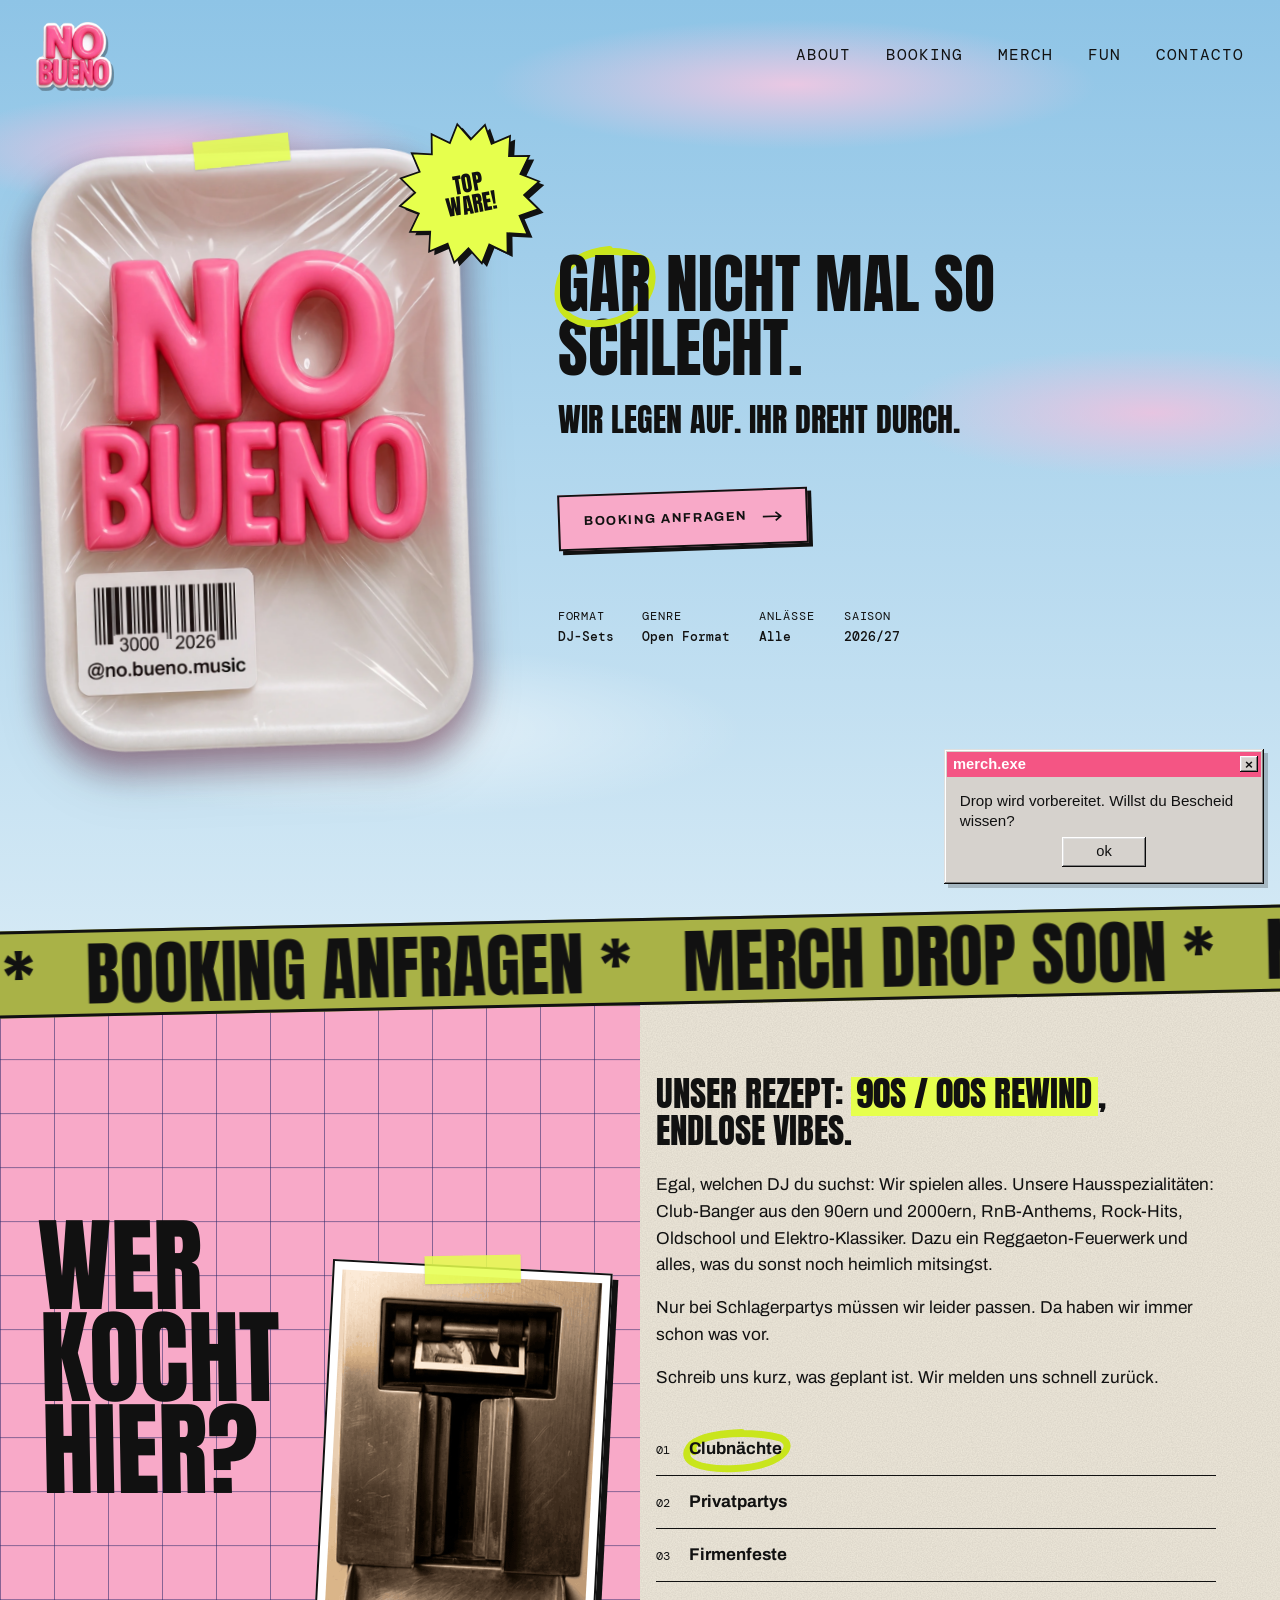
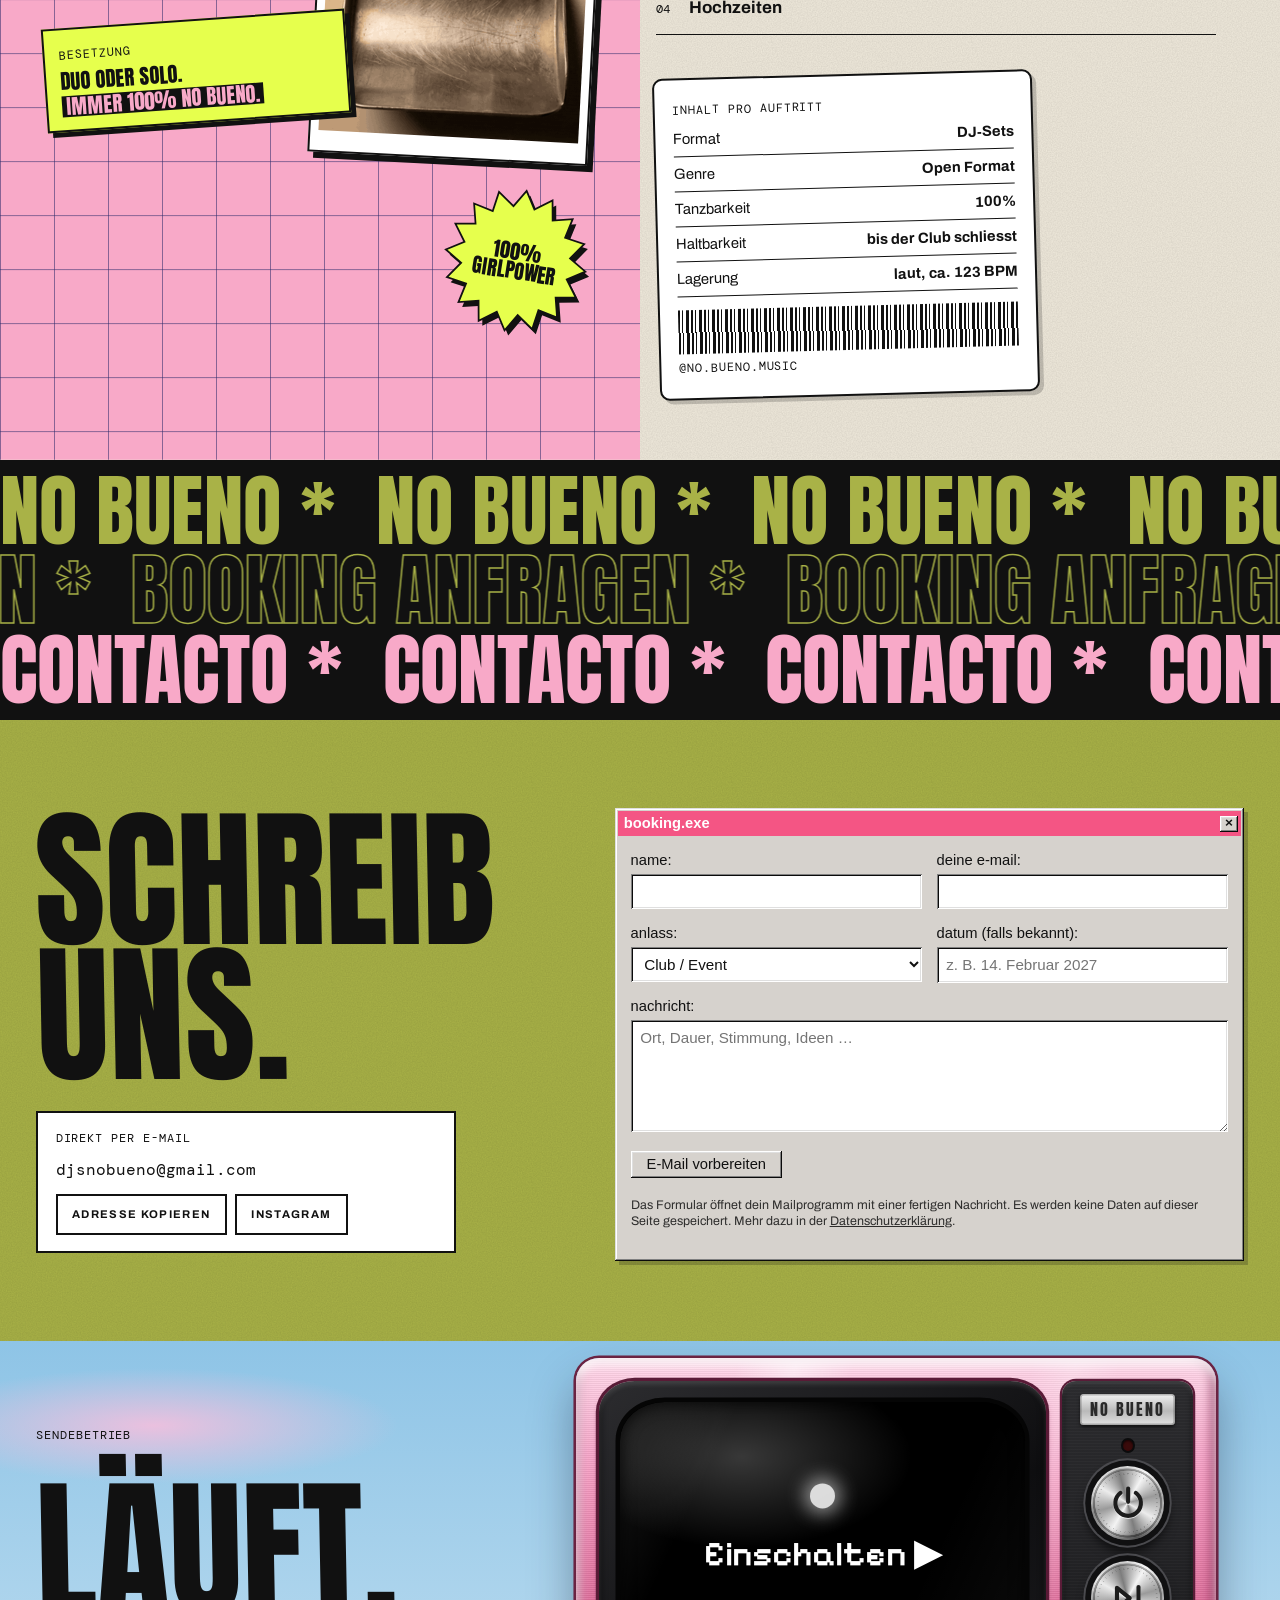
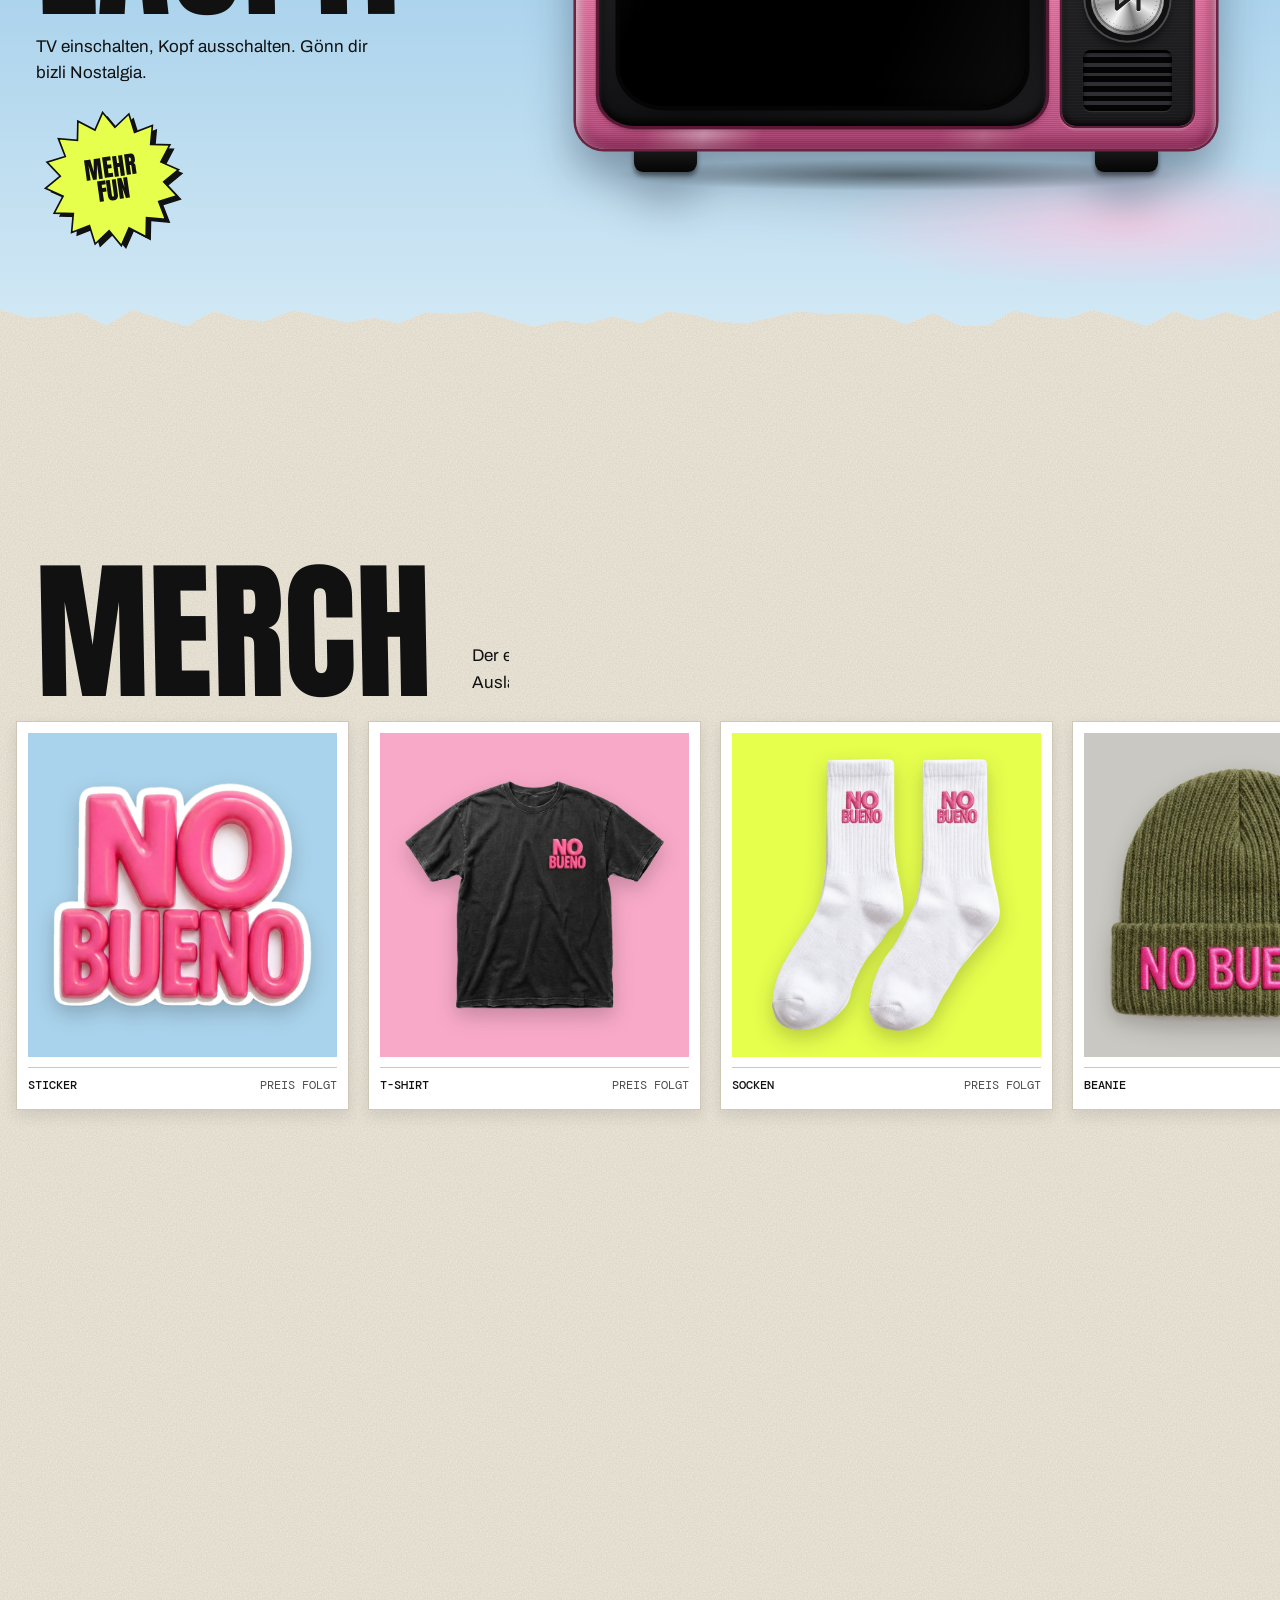
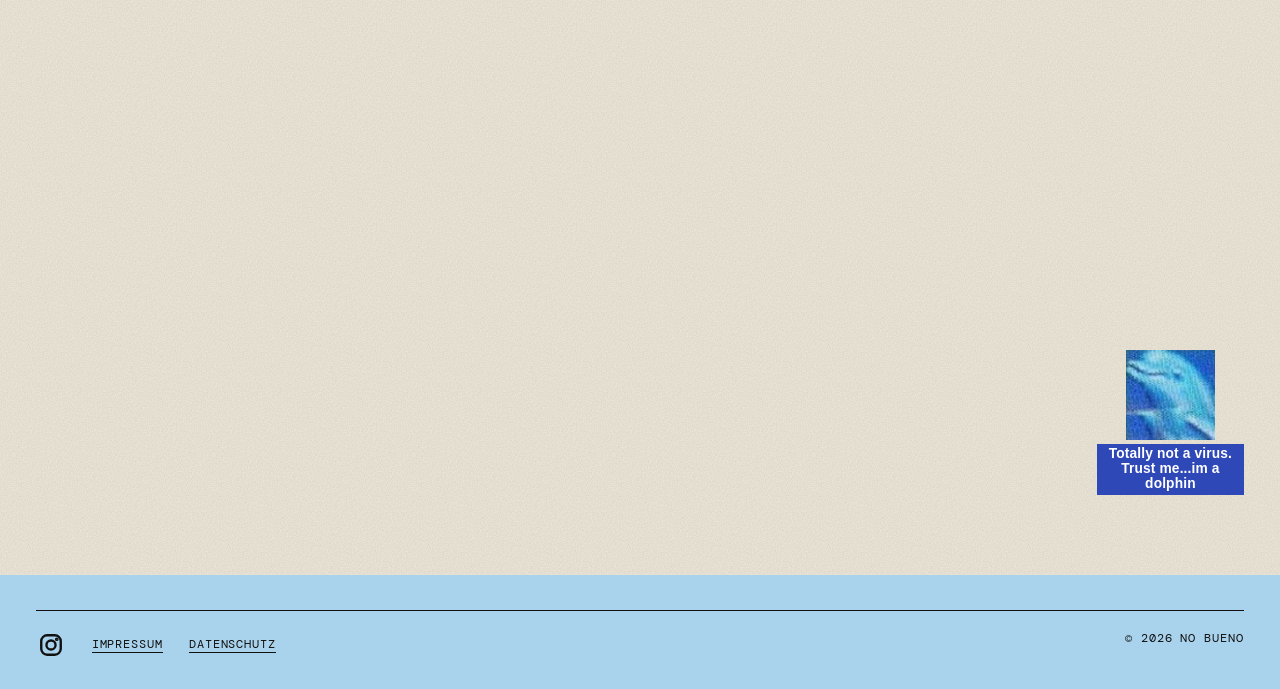
==== index.html @ e57322e9 "Add files via upload" ====
<!doctype html>
<html lang="de-CH">
<head>
<meta charset="utf-8">
<meta name="viewport" content="width=device-width, initial-scale=1, viewport-fit=cover">
<meta name="claude:viewport-fit-sides" content="cover">
<title>No Bueno</title>
<script>(function(){var r=document.documentElement;if(!(window.matchMedia&&matchMedia('(prefers-reduced-motion: reduce)').matches)){r.classList.add('js-anim');setTimeout(function(){if(!window.__nbReady){r.classList.remove('js-anim')}},3500)}})();</script>
<meta name="description" content="No Bueno legt auf. Hier gibt es Booking-Anfragen, Kontakt und bald Merch.">
<link rel="preload" href="fonts/anton-latin-400-normal.woff2" as="font" type="font/woff2" crossorigin>
<link rel="stylesheet" href="fonts.css">
<link rel="stylesheet" href="style.css">
</head>
<body>

<svg width="0" height="0" style="position:absolute" aria-hidden="true" focusable="false">
  <symbol id="burst" viewBox="0 0 100 100"><polygon points="50.0,2.0 57.2,13.7 68.4,5.7 70.6,19.2 83.9,16.1 80.8,29.4 94.3,31.6 86.3,42.8 98.0,50.0 86.3,57.2 94.3,68.4 80.8,70.6 83.9,83.9 70.6,80.8 68.4,94.3 57.2,86.3 50.0,98.0 42.8,86.3 31.6,94.3 29.4,80.8 16.1,83.9 19.2,70.6 5.7,68.4 13.7,57.2 2.0,50.0 13.7,42.8 5.7,31.6 19.2,29.4 16.1,16.1 29.4,19.2 31.6,5.7 42.8,13.7"/></symbol>
</svg>

<div class="progress" aria-hidden="true"><i id="progress-bar"></i></div>

<button class="burger" id="burger" type="button" aria-expanded="false" aria-controls="menu" aria-label="Menü öffnen"><span></span><span></span><span></span></button>

<div class="menu" id="menu" aria-hidden="true" inert>
  <div class="menu-inner">
    <span class="mono menu-label">Menü</span>
    <ol class="menu-list">
      <li><a href="#top"><i>01</i>Home</a></li>
      <li><a href="about.html"><i>02</i>About</a></li>
      <li><a href="#kontakt"><i>03</i>Booking</a></li>
      <li><a href="#merch"><i>04</i>Merch</a></li>
      <li><a href="fun.html"><i>05</i>Fun</a></li>
      <li><a href="#kontakt"><i>06</i>Contacto</a></li>
    </ol>
    <div class="menu-foot">
      <a class="menu-mail" id="menu-mail" href="mailto:djsnobueno@gmail.com">djsnobueno@gmail.com</a>
      <span class="mono"><a href="impressum.html">Impressum</a> · <a href="datenschutz.html">Datenschutz</a></span>
    </div>
  </div>
</div>

<!-- ============ HERO ============ -->
<section class="hero" id="top">
  <header class="nav wrap">
    <a class="logo-sticker" href="#top" aria-label="No Bueno, zum Seitenanfang"><img src="assets/sticker.webp" width="420" height="363" alt="No Bueno"></a>
    <nav aria-label="Hauptnavigation">
      <ul>
        <li><a class="l" href="about.html">about</a></li>
        <li><a class="l" href="#kontakt">booking</a></li>
        <li><a class="l" href="#merch">merch</a></li>
        <li><a class="l" href="fun.html">fun</a></li>
        <li><a class="l" href="#kontakt">contacto</a></li>
      </ul>
    </nav>
  </header>

  <div class="wrap hero-grid">
    <div class="hero-copy">
      <h1 class="mega-logo mega-tray reveal reveal--pop"><span class="pola"><span class="tape" aria-hidden="true"></span><img src="assets/no-bueno-tray.webp" width="1063" height="1473" alt="No Bueno: rosa Buchstaben NO BUENO, in Folie verpackt auf einer weissen Schale, mit Strichcode und dem Handle @no.bueno.music" fetchpriority="high"></span></h1>
      <p class="hero-sub reveal"><span class="hs-a"><span class="circled" data-draw>Gar<svg viewBox="0 0 200 80" preserveAspectRatio="none" aria-hidden="true"><path class="scribble scribble--lime" pathLength="1" d="M30 44 C14 14 120 2 176 20 C204 34 176 70 100 74 C40 77 6 62 22 36 C32 20 70 12 110 10"/></svg></span> nicht mal so schlecht.</span> <span class="hs-b">Wir legen auf. Ihr dreht durch.</span></p>
      <div class="hero-cta reveal reveal--soft">
        <a class="btn" href="#kontakt">Booking anfragen <svg viewBox="0 0 24 12" aria-hidden="true"><path d="M1 6 H22 M16 1 L22 6 L16 11"/></svg></a>
      </div>
      <div class="meta-row reveal reveal--soft">
        <div><span class="mono">Format</span><b>DJ-Sets</b></div>
        <div><span class="mono">Genre</span><b>Open Format</b></div>
        <div><span class="mono">Anlässe</span><b>Alle</b></div>
        <div><span class="mono">Saison</span><b>2026/27</b></div>
      </div>
    </div>

    <div class="collage">

      <div class="px px--burst" data-speed="-0.05">
        <div class="burst reveal reveal--stamp" aria-hidden="true">
          <svg viewBox="0 0 100 100"><use href="#burst" transform="translate(3 3)" fill="#111"/><use href="#burst" fill="#e6ff4d" stroke="#111" stroke-width="1.2"/></svg>
          <span>top<br>ware!</span>
        </div>
      </div>
    </div>
  </div>
</section>

<div class="band-marquee" aria-hidden="true">
  <div class="track" id="marquee">
    <span>No Bueno *</span><span>Booking anfragen *</span><span>Merch drop soon *</span><span>No Bueno *</span><span>Booking anfragen *</span><span>Merch drop soon *</span>
    <span aria-hidden="true">No Bueno *</span><span aria-hidden="true">Booking anfragen *</span><span aria-hidden="true">Merch drop soon *</span><span aria-hidden="true">No Bueno *</span><span aria-hidden="true">Booking anfragen *</span><span aria-hidden="true">Merch drop soon *</span>
  </div>
</div>

<!-- ============ ÜBER UNS ============ -->
<section class="about" id="ueber" aria-labelledby="about-title">
  <div class="pool">
    <div class="pool-inner">
      <h2 class="big-title" id="about-title" data-lines>
        <span class="ln"><span class="ln-in" style="--i:0">Wer</span></span>
        <span class="ln"><span class="ln-in" style="--i:1">kocht</span></span>
        <span class="ln"><span class="ln-in" style="--i:2">hier?</span></span>
      </h2>
      <figure class="booth reveal"><span class="tape" aria-hidden="true"></span><img src="assets/photobooth.gif" width="300" height="533" alt="Fotoautomat spuckt einen Fotostreifen von uns beiden aus" loading="lazy"></figure>
      <div class="duo-card reveal"><span class="mono">Besetzung</span><p>Duo oder Solo.<br><b>Immer 100% No Bueno.</b></p></div>
    </div>
    <div class="px px--burst2" data-speed="0.07" aria-hidden="true">
      <div class="burst burst--sm reveal reveal--stamp">
        <svg viewBox="0 0 100 100"><use href="#burst" transform="translate(3 3)" fill="#111"/><use href="#burst" fill="#e6ff4d" stroke="#111" stroke-width="1.2"/></svg>
        <span>100%<br>girlpower</span>
      </div>
    </div>
  </div>

  <div class="about-copy paper">
    <div class="about-copy-inner">
      <p class="lead reveal">Unser Rezept: <span class="hl">90s / 00s Rewind</span>, endlose Vibes.</p>
      <p class="reveal reveal--soft">Egal, welchen DJ du suchst: Wir spielen alles. Unsere Hausspezialitäten: Club-Banger aus den 90ern und 2000ern, RnB-Anthems, Rock-Hits, Oldschool und Elektro-Klassiker. Dazu ein Reggaeton-Feuerwerk und alles, was du sonst noch heimlich mitsingst.</p>
      <p class="reveal reveal--soft">Nur bei Schlagerpartys müssen wir leider passen. Da haben wir immer schon was vor.</p>
      <p class="reveal reveal--soft">Schreib uns kurz, was geplant ist. Wir melden uns schnell zurück.</p>

      <ol class="topics" aria-label="Anlässe">
        <li class="reveal reveal--soft"><span class="circled" data-draw>Clubnächte<svg viewBox="0 0 200 80" preserveAspectRatio="none" aria-hidden="true"><path class="scribble scribble--lime" pathLength="1" d="M30 44 C14 14 120 2 176 20 C204 34 176 70 100 74 C40 77 6 62 22 36 C32 20 70 12 110 10"/></svg></span></li>
        <li class="reveal reveal--soft"><span>Privatpartys</span></li>
        <li class="reveal reveal--soft"><span>Firmenfeste</span></li>
        <li class="reveal reveal--soft"><span>Hochzeiten</span></li>
      </ol>

      <div class="label-card reveal">
        <span class="mono">Inhalt pro Auftritt</span>
        <div class="row"><span>Format</span><b>DJ-Sets</b></div>
        <div class="row"><span>Genre</span><b>Open Format</b></div>
        <div class="row"><span>Tanzbarkeit</span><b>100%</b></div>
        <div class="row"><span>Haltbarkeit</span><b>bis der Club schliesst</b></div>
        <div class="row"><span>Lagerung</span><b>laut, ca. <span data-count="125">125</span> BPM</b></div>
        <div class="barcode" aria-hidden="true"></div>
        <span class="mono">@no.bueno.music</span>
      </div>
    </div>
  </div>
</section>

<!-- ============ RIESENWÖRTER ============ -->
<div class="bigwords" id="bigwords" aria-hidden="true">
  <div class="bw-row" data-bw="-1"><span>No Bueno *</span><span>No Bueno *</span><span>No Bueno *</span><span>No Bueno *</span></div>
  <div class="bw-row bw-line" data-bw="1"><span>Booking anfragen *</span><span>Booking anfragen *</span><span>Booking anfragen *</span><span>Booking anfragen *</span></div>
  <div class="bw-row bw-pink" data-bw="-1"><span>Contacto *</span><span>Contacto *</span><span>Contacto *</span><span>Contacto *</span></div>
</div>

<!-- ============ KONTAKT ============ -->
<section class="contact" id="kontakt" aria-labelledby="contact-title">
  <div class="wrap contact-grid">
    <div class="contact-side">
      <h2 class="big-title" id="contact-title" data-lines>
        <span class="ln"><span class="ln-in" style="--i:0">Schreib</span></span>
        <span class="ln"><span class="ln-in" style="--i:1">uns.</span></span>
      </h2>
      <div class="mailbox reveal">
        <span class="mono">Direkt per E-Mail</span>
        <span class="addr" id="mail-addr">djsnobueno@gmail.com</span>
        <div class="mailbox-row">
          <button class="btn btn--ghost" type="button" id="copy-btn">Adresse kopieren</button>
          <a class="btn btn--ghost" href="https://www.instagram.com/no.bueno.music" rel="noopener">Instagram</a>
        </div>
      </div>
    </div>

    <div class="w95 reveal">
      <div class="w95-bar"><span class="t">booking.exe</span><span class="w95-ctrl" aria-hidden="true"><span>_</span><span>□</span><span>×</span></span></div>
      <div class="w95-body">
        <form class="form" id="contact-form" novalidate>
          <div class="two">
            <div class="field"><label for="f-name">name:</label><input id="f-name" name="name" type="text" autocomplete="name" required></div>
            <div class="field"><label for="f-mail">deine e-mail:</label><input id="f-mail" name="mail" type="email" autocomplete="email" required></div>
          </div>
          <div class="two">
            <div class="field">
              <label for="f-type">anlass:</label>
              <select id="f-type" name="type">
                <option>Club / Event</option>
                <option>Private Party</option>
                <option>Hochzeit</option>
                <option>Firmenanlass</option>
                <option>Merch</option>
                <option>Etwas anderes</option>
              </select>
            </div>
            <div class="field"><label for="f-date">datum (falls bekannt):</label><input id="f-date" name="date" type="text" placeholder="z. B. 14. Februar 2027"></div>
          </div>
          <div class="field"><label for="f-msg">nachricht:</label><textarea id="f-msg" name="msg" required placeholder="Ort, Dauer, Stimmung, Ideen …"></textarea></div>
          <div class="form-actions">
            <button class="b95" type="submit">E-Mail vorbereiten</button>
            <p class="form-status" id="form-status" role="status" aria-live="polite"></p>
          </div>
          <p class="form-note">Das Formular öffnet dein Mailprogramm mit einer fertigen Nachricht. Es werden keine Daten auf dieser Seite gespeichert. Mehr dazu in der <a href="datenschutz.html">Datenschutzerklärung</a>.</p>
        </form>
      </div>
    </div>
  </div>
</section>

<!-- ============ FERNSEHER ============ -->
<section class="tv-sec" id="tv" aria-labelledby="tv-title">
  <div class="wrap tv-grid">
    <div class="tv-copy">
      <span class="mono">Sendebetrieb</span>
      <h2 class="big-title" id="tv-title" data-lines>
        <span class="ln"><span class="ln-in" style="--i:0">Läuft.</span></span>
      </h2>
      <p class="tv-lead reveal reveal--soft">TV einschalten, Kopf ausschalten. Gönn dir bizli Nostalgia.</p>
      <a class="fun-star" href="fun.html" aria-label="Mehr Fun">
        <svg viewBox="0 0 100 100" aria-hidden="true"><use href="#burst" transform="translate(3 3)" fill="#111"/><use href="#burst" fill="#e6ff4d" stroke="#111" stroke-width="1.2"/></svg>
        <span>Mehr<br>Fun</span>
      </a>
      <a class="tv-yt b95" id="tv-yt" href="#" target="_blank" rel="noopener" hidden>Auf YouTube ansehen ↗</a>
    </div>

    <div class="px" data-speed="0.03">
      <div class="tv reveal reveal--pop" id="crt" data-state="off">
        <div class="tv-body">
          <div class="tv-bezel">
            <div class="tv-screen" id="tv-screen">
              <canvas id="tv-noise" width="160" height="120" aria-hidden="true"></canvas>
              <div class="tv-bars" id="tv-bars" aria-hidden="true"><span id="tv-bars-msg">NO SIGNAL</span><i class="l" id="tv-bars-clock">00:00</i><i class="r">00-00-00</i></div>
              <div class="tv-frame" id="tv-frame"></div>
              <div class="tv-osd" id="tv-osd" aria-hidden="true"></div>
              <button class="tv-start" type="button" id="tv-start">Einschalten ▶</button>
              <div class="tv-glass" aria-hidden="true"></div>
            </div>
          </div>
          <div class="tv-side">
            <span class="tv-brand" aria-hidden="true">NO BUENO</span>
            <span class="tv-led" aria-hidden="true"></span>
            <div class="tv-knobs">
              <button class="knob" type="button" id="tv-power" aria-pressed="false" aria-label="Fernseher ein- oder ausschalten"><svg viewBox="0 0 24 24" aria-hidden="true"><path d="M7.2 5.6a8 8 0 1 0 9.6 0"/><path d="M12 2.8v8.4"/></svg></button>
              <button class="knob" type="button" id="tv-ch" aria-label="Nächster Kanal"><svg viewBox="0 0 24 24" aria-hidden="true"><path d="M5 5.5l8 6.5-8 6.5z"/><path d="M18.5 5v14"/></svg></button>
            </div>
            <div class="tv-labels mono" aria-hidden="true"><span>POWER</span><span>KANAL</span></div>
            <div class="tv-grille" aria-hidden="true"></div>
          </div>
        </div>
        <div class="tv-feet" aria-hidden="true"><i></i><i></i></div>
      </div>
    </div>
  </div>
</section>

<!-- ============ MERCH ============ -->
<section class="merch paper" id="merch" aria-labelledby="merch-title">
  <div class="hscroll" id="hscroll">
    <div class="hs-pin">
      <div class="wrap">
        <div class="merch-head" data-draw>
          <h2 class="merch-title" id="merch-title">Merch</h2>
          <p>Der erste Drop ist in Vorbereitung. So sieht die Auslage aus, Preise und Verkauf folgen.</p>
        </div>
      </div>
      <div class="hs-track" id="hs-track">
        <article class="card reveal">
        <div class="card-art art-sky">
          <img src="assets/merch-sticker.webp" width="720" height="622" alt="Rosa 3D-Sticker mit der Aufschrift No Bueno" loading="lazy">
        </div>
        <div class="card-info"><b>Sticker</b><span>Preis folgt</span></div>
      </article>
        <article class="card reveal">
        <div class="card-art art-pink">
          <img src="assets/merch-shirt.webp" width="720" height="635" alt="Schwarzes T-Shirt mit rosa No-Bueno-Aufdruck" loading="lazy">
        </div>
        <div class="card-info"><b>T-Shirt</b><span>Preis folgt</span></div>
      </article>
        <article class="card reveal">
        <div class="card-art art-lime">
          <img src="assets/merch-socks.webp" width="603" height="720" alt="Weisse Socken mit rosa No-Bueno-Stickerei" loading="lazy">
        </div>
        <div class="card-info"><b>Socken</b><span>Preis folgt</span></div>
      </article>
        <article class="card reveal">
        <div class="card-art art-grey">
          <img src="assets/merch-beanie.webp" width="720" height="706" alt="Olivgrüne Mütze mit rosa No-Bueno-Stickerei" loading="lazy">
        </div>
        <div class="card-info"><b>Beanie</b><span>Preis folgt</span></div>
      </article>
        <div class="cta-card reveal">
          <span class="cta-title">Bald mehr</span>
          <p>Wähle im Formular «Merch» aus, wenn du Interesse an einem geilen Merch-Artikel hast.</p>
          <a class="btn" href="#kontakt" id="merch-btn">Ich brauch Merch <svg viewBox="0 0 24 12" aria-hidden="true"><path d="M1 6 H22 M16 1 L22 6 L16 11"/></svg></a>
        </div>
      </div>
    </div>
  </div>
  <div class="wrap merch-dolphin">
    <a class="desk-icon" href="fun.html" aria-label="Fun: Totally not a virus. Trust me, I'm a dolphin">
      <img src="assets/dolphin.webp" width="404" height="404" alt="" loading="lazy">
      <span>Totally not a virus. Trust me...im a dolphin</span>
    </a>
  </div>
</section>

<!-- ============ FOOTER ============ -->
<footer class="stay">
  <div class="wrap">
    <div class="foot-links mono">
      <ul>
        <li><a class="ig-ico" href="https://www.instagram.com/no.bueno.music" rel="noopener" aria-label="Instagram: @no.bueno.music" title="@no.bueno.music"><svg viewBox="0 0 24 24" width="26" height="26" fill="none" stroke="currentColor" stroke-width="2.2" stroke-linecap="round" stroke-linejoin="round" aria-hidden="true"><rect x="3" y="3" width="18" height="18" rx="5.5"/><circle cx="12" cy="12" r="4.2"/><circle cx="17.3" cy="6.7" r="0.6" fill="currentColor"/></svg></a></li>
        <li><a href="impressum.html">Impressum</a></li>
        <li><a href="datenschutz.html">Datenschutz</a></li>
      </ul>
      <span>© <span id="year">2026</span> No Bueno</span>
    </div>
  </div>
</footer>

<div class="w95 toast" id="toast" role="status" aria-live="polite" hidden>
  <div class="w95-bar"><span class="t" id="toast-title">fehler.exe</span><button class="x" type="button" id="toast-x" aria-label="Schliessen">×</button></div>
  <div class="w95-body">
    <div class="row"><span class="info" aria-hidden="true">!</span><p id="toast-msg"></p></div>
    <div class="btns"><a class="b95" id="toast-ok" href="#kontakt">ok</a></div>
  </div>
</div>

<script src="script.js"></script>
</body>
</html>
---- fonts.css ----
/* Selbst gehostete Schriften (OFL-Lizenz, via Fontsource) */
@font-face{font-family:'Anton';font-style:normal;font-weight:400;font-display:swap;src:url('fonts/anton-latin-400-normal.woff2') format('woff2');}
@font-face{font-family:'Archivo';font-style:normal;font-weight:400;font-display:swap;src:url('fonts/archivo-latin-400-normal.woff2') format('woff2');}
@font-face{font-family:'Archivo';font-style:normal;font-weight:500;font-display:swap;src:url('fonts/archivo-latin-500-normal.woff2') format('woff2');}
@font-face{font-family:'Archivo';font-style:normal;font-weight:700;font-display:swap;src:url('fonts/archivo-latin-700-normal.woff2') format('woff2');}
@font-face{font-family:'Archivo';font-style:normal;font-weight:800;font-display:swap;src:url('fonts/archivo-latin-800-normal.woff2') format('woff2');}
@font-face{font-family:'Caveat';font-style:normal;font-weight:600;font-display:swap;src:url('fonts/caveat-latin-600-normal.woff2') format('woff2');}
@font-face{font-family:'DM Mono';font-style:normal;font-weight:400;font-display:swap;src:url('fonts/dm-mono-latin-400-normal.woff2') format('woff2');}
@font-face{font-family:'DM Mono';font-style:normal;font-weight:500;font-display:swap;src:url('fonts/dm-mono-latin-500-normal.woff2') format('woff2');}
@font-face{font-family:'Pixelify Sans';font-style:normal;font-weight:400;font-display:swap;src:url('fonts/pixelify-sans-latin-400-normal.woff2') format('woff2');}
@font-face{font-family:'Pixelify Sans';font-style:normal;font-weight:600;font-display:swap;src:url('fonts/pixelify-sans-latin-600-normal.woff2') format('woff2');}
---- style.css ----
/* Layout concept: a cut-and-paste zine. Giant black condensed type on sky, pool-tile pink, lime and paper bands, with stickers, tape, scribbles and Win95 pop-ups pasted on top. */
:root {
  --sky: #a9d3ec;
  --sky-2: #d4e9f5;
  --pink: #f8a9c8;
  --brand: #f45584;
  --lime: #e6ff4d;
  --olive: #a9b247;
  --ink: #111111;
  --paper: #f0eadc;
  --grey: #c9c8c2;
  --navy: #2c2a6b;
  --lilac: #fcd6e8;
  --lilac-d: #d4538b;
  --butter: #f6e68a;

  --display: 'Anton', 'Arial Narrow', Impact, sans-serif;
  --body: 'Archivo', 'Helvetica Neue', Arial, sans-serif;
  --hand: 'Caveat', 'Segoe Script', 'Bradley Hand', cursive;
  --mono: 'DM Mono', ui-monospace, 'SF Mono', Menlo, Consolas, monospace;
  --pixel: 'Pixelify Sans', 'Courier New', monospace;

  --ease: cubic-bezier(0.2, 0.8, 0.2, 1);
  --gutter-l: max(16px, env(safe-area-inset-left, 0px));
  --gutter-r: max(16px, env(safe-area-inset-right, 0px));

  --noise: url("data:image/svg+xml,%3Csvg xmlns='http://www.w3.org/2000/svg' width='200' height='200'%3E%3Cfilter id='n'%3E%3CfeTurbulence type='fractalNoise' baseFrequency='.8' numOctaves='2' stitchTiles='stitch'/%3E%3CfeColorMatrix values='0 0 0 0 0 0 0 0 0 0 0 0 0 0 0 0 0 0 .1 0'/%3E%3C/filter%3E%3Crect width='100%25' height='100%25' filter='url(%23n)'/%3E%3C/svg%3E");
}

*, *::before, *::after { box-sizing: border-box; }
[hidden] { display: none !important; }
html { scroll-behavior: smooth; }

body {
  margin: 0;
  background: var(--paper);
  color: var(--ink);
  font-family: var(--body);
  font-size: 1.0625rem;
  line-height: 1.55;
  -webkit-font-smoothing: antialiased;
  overflow-x: hidden;
}
img { display: block; max-width: 100%; height: auto; }
a { color: inherit; }
:focus-visible { outline: 3px solid var(--ink); outline-offset: 3px; }
.sr-only { position: absolute; width: 1px; height: 1px; padding: 0; margin: -1px; overflow: hidden; clip: rect(0, 0, 0, 0); white-space: nowrap; border: 0; }

.wrap { width: 100%; max-width: 1240px; margin-inline: auto; padding-left: var(--gutter-l); padding-right: var(--gutter-r); }
.mono { font-family: var(--mono); font-size: 0.74rem; letter-spacing: 0.08em; text-transform: uppercase; }
.hand { font-family: var(--hand); font-weight: 600; line-height: 1; }
.paper { background-color: var(--paper); background-image: var(--noise); }

/* ---------- scribbles ---------- */
.scribble { fill: none; stroke: var(--ink); stroke-width: 3; stroke-linecap: round; stroke-linejoin: round; vector-effect: non-scaling-stroke; }
.scribble--lime { stroke: #c9e51c; stroke-width: 7; }
.scribble--pink { stroke: var(--brand); stroke-width: 4; }
.circled { position: relative; display: inline-block; z-index: 0; }
.circled > svg { position: absolute; inset: -22% -10%; width: 120%; height: 144%; left: -10%; top: -22%; overflow: visible; pointer-events: none; z-index: -1; }
.hl { background: linear-gradient(transparent 18%, var(--lime) 18% 92%, transparent 92%); padding: 0 0.15em; -webkit-box-decoration-break: clone; box-decoration-break: clone; }

/* ---------- buttons ---------- */
.btn {
  display: inline-flex; align-items: center; gap: 0.9rem;
  font-family: var(--body); font-weight: 700; font-size: 0.8rem; letter-spacing: 0.12em; text-transform: uppercase;
  background: var(--ink); color: #fff; border: 2px solid var(--ink); padding: 1rem 1.5rem;
  text-decoration: none; cursor: pointer;
  transition: background 0.15s ease, color 0.15s ease;
}
.btn svg { width: 1.6em; height: 1em; flex: none; stroke: currentColor; fill: none; stroke-width: 2; }
.btn:hover { background: var(--lime); color: var(--ink); }
.btn--ghost { background: transparent; color: var(--ink); }
.btn--ghost:hover { background: var(--ink); color: #fff; }

.tag-lime {
  display: inline-block; background: var(--lime); color: var(--ink);
  padding: 0.35rem 0.65rem; rotate: -2deg; box-shadow: 3px 3px 0 var(--ink);
}

/* ---------- progress bar ---------- */
.progress { position: fixed; left: 0; right: 0; top: env(safe-area-inset-top, 0px); height: 6px; z-index: 90; pointer-events: none; }
.progress i { display: block; height: 100%; background: var(--ink); transform: scaleX(0); transform-origin: left; }

/* ---------- nav ---------- */
.nav { position: relative; z-index: 5; display: flex; flex-wrap: wrap; align-items: center; justify-content: space-between; gap: 0.7rem 2rem; padding-top: 1.4rem; padding-bottom: 0.6rem; }
.logo-text { font-family: var(--display); font-size: 1.7rem; text-transform: lowercase; text-decoration: none; letter-spacing: 0.01em; line-height: 1; }
.nav ul { list-style: none; margin: 0; padding: 0; display: flex; flex-wrap: wrap; gap: 0.3rem 1.8rem; }
.nav a.l { font-family: var(--mono); font-size: 0.76rem; letter-spacing: 0.08em; text-transform: uppercase; text-decoration: none; padding: 0.3rem 0; border-bottom: 2px solid transparent; }
.nav a.l:hover, .nav a.l[aria-current] { border-bottom-color: var(--ink); }

/* ---------- hero ---------- */
.hero {
  position: relative; overflow: hidden;
  padding-bottom: 6.5rem;
  background:
    radial-gradient(ellipse 340px 80px at 14% 16%, rgba(255, 190, 220, 0.85), transparent 72%),
    radial-gradient(ellipse 420px 90px at 62% 9%, rgba(255, 200, 226, 0.8), transparent 72%),
    radial-gradient(ellipse 360px 90px at 90% 44%, rgba(255, 190, 220, 0.7), transparent 72%),
    radial-gradient(ellipse 500px 120px at 30% 78%, rgba(255, 255, 255, 0.55), transparent 72%),
    linear-gradient(180deg, #8ec4e6, var(--sky-2));
}
.hero-grid { position: relative; display: grid; grid-template-columns: 1fr; gap: 2rem; padding-top: 1.6rem; }
.hero-copy { min-width: 0; position: relative; z-index: 2; }
.hero-copy .tag-lime { margin-bottom: 1.2rem; }
.mega { font-family: var(--display); font-weight: 400; text-transform: uppercase; line-height: 0.84; letter-spacing: -0.005em; margin: 0; font-size: clamp(6rem, 25vw, 17.5rem); }
.ln { display: block; overflow: hidden; padding-top: 0.05em; padding-bottom: 0.02em; margin-bottom: -0.02em; }
.ln-in { display: block; }
.hero-sub { font-family: var(--display); text-transform: uppercase; font-size: clamp(1.7rem, 5.2vw, 3rem); line-height: 1.02; margin: 1.6rem 0 0; max-width: 15ch; }
.hero-cta { display: flex; flex-wrap: wrap; align-items: center; gap: 1rem 1.6rem; margin-top: 2rem; }
.hero-cta .note { font-size: 1.6rem; rotate: -4deg; display: inline-flex; align-items: center; gap: 0.3rem; }
.hero-cta .note svg { width: 70px; height: 36px; }
.meta-row { display: flex; flex-wrap: wrap; gap: 0.8rem 2.6rem; margin-top: 2.6rem; }
.meta-row div { display: grid; gap: 0.1rem; }
.meta-row b { font-family: var(--mono); font-weight: 500; font-size: 0.8rem; text-transform: none; letter-spacing: 0; }

/* collage */
.collage { position: relative; display: grid; gap: 1.4rem; justify-items: center; min-width: 0; padding-top: 1rem; }
.px { position: relative; }
.px--pola { width: min(100%, 270px); }
.pola {
  background: none; padding: 0; width: min(100%, 270px); rotate: 3deg;
  filter: drop-shadow(0 14px 18px rgba(17, 17, 17, 0.3));
}
.pola img { width: 100%; }
.pola .cap { position: absolute; left: 0; right: 0; bottom: 6px; text-align: center; font-size: 1.35rem; }
.tape { position: absolute; width: 96px; height: 28px; background: rgba(230, 255, 77, 0.85); top: -13px; left: 50%; translate: -50% 0; rotate: -4deg; box-shadow: 0 1px 2px rgba(0, 0, 0, 0.15); }
.burst { position: relative; width: 136px; aspect-ratio: 1; display: grid; place-items: center; text-align: center; rotate: -10deg; }
.burst svg { position: absolute; inset: 0; width: 100%; height: 100%; overflow: visible; }
.burst span { position: relative; font-family: var(--display); text-transform: uppercase; font-size: 1.35rem; line-height: 0.95; }
.px--burst { position: absolute; top: -0.5rem; right: 6%; z-index: 3; }
.doodle { position: absolute; pointer-events: none; z-index: 1; }
.doodle svg { width: 100%; height: auto; overflow: visible; }

/* Win95 */
.w95 { background: var(--lilac); border: 2px solid; border-color: #fff var(--lilac-d) var(--lilac-d) #fff; outline: 1px solid var(--ink); box-shadow: 6px 6px 0 rgba(17, 17, 17, 0.25); padding: 3px; font-family: var(--pixel); font-size: 1rem; line-height: 1.35; min-width: 0; }
.w95-bar { display: flex; align-items: center; justify-content: space-between; gap: 0.6rem; padding: 0.2rem 0.3rem 0.2rem 0.5rem; background: var(--pink); color: var(--ink); }
.w95-bar .t { min-width: 0; overflow: hidden; white-space: nowrap; text-overflow: ellipsis; }
.w95-ctrl { display: flex; gap: 2px; flex: none; }
.w95-ctrl span { width: 17px; height: 17px; background: var(--lilac); color: var(--ink); border: 2px solid; border-color: #fff var(--lilac-d) var(--lilac-d) #fff; font-size: 0.7rem; line-height: 12px; text-align: center; }
.w95-body { margin-top: 3px; padding: 0.9rem 1rem 1rem; background: #fff1f7; border: 2px solid; border-color: var(--lilac-d) #fff #fff var(--lilac-d); }
.w95-body p { margin: 0 0 0.8rem; }
.w95 .row { display: flex; align-items: flex-start; gap: 0.7rem; }
.w95 .info { flex: none; width: 28px; height: 28px; border-radius: 50%; background: var(--lilac-d); color: #fff; display: grid; place-items: center; font-weight: 700; border: 2px solid var(--ink); }
.w95 .btns { display: flex; flex-wrap: wrap; gap: 0.5rem; }
.b95 {
  font-family: var(--pixel); font-size: 1rem; font-weight: 600; color: var(--ink); text-decoration: none; cursor: pointer;
  background: var(--lilac); padding: 0.25rem 1rem; border: 2px solid; border-color: #fff var(--ink) var(--ink) #fff;
  box-shadow: inset -1px -1px 0 var(--lilac-d);
}
.b95:hover { background: var(--lime); }
.b95:active { border-color: var(--ink) #fff #fff var(--ink); box-shadow: inset 1px 1px 0 var(--lilac-d); }
.px--pop { width: min(100%, 320px); rotate: -2deg; z-index: 2; }
.px--load { width: min(100%, 250px); rotate: 2deg; z-index: 2; }
.loader { height: 18px; border: 2px solid; border-color: var(--lilac-d) #fff #fff var(--lilac-d); background: #fff; padding: 1px; margin: 0.5rem 0 0.2rem; }
.loader i { display: block; height: 100%; width: 4%; background: repeating-linear-gradient(90deg, #f45584 0 8px, transparent 8px 10px); }

@media (min-width: 900px) {
  .hero-grid { grid-template-columns: 1.2fr 0.8fr; gap: 1rem; }
  .collage { display: block; min-height: 620px; padding-top: 0; }
  .px--pola { position: absolute; top: 10px; left: 50px; }
  .px--burst { top: -14px; right: 0; }
  .px--pop { position: absolute; top: 360px; left: -70px; }
  .px--load { position: absolute; top: 478px; right: 0; }
}

/* ---------- marquee ---------- */
.band-marquee { background: var(--olive); border-block: 3px solid var(--ink); overflow: hidden; position: relative; z-index: 3; rotate: -1.2deg; margin-block: -1.2rem 0; margin-inline: -3vw; }
.band-marquee .track { display: flex; width: max-content; will-change: transform; }
.band-marquee span { font-family: var(--display); text-transform: uppercase; font-size: clamp(2.2rem, 6.5vw, 4.4rem); line-height: 1; padding: 0.4rem 1.6rem 0.25rem; white-space: nowrap; }

/* ---------- about ---------- */
.about { position: relative; margin-top: -1.6rem; clip-path: polygon(0.0% 0.00%, 2.1% 0.33%, 4.2% 0.76%, 6.2% 0.52%, 8.3% 0.85%, 10.4% 0.88%, 12.5% 0.09%, 14.6% 0.02%, 16.7% 1.17%, 18.8% 0.36%, 20.8% 0.33%, 22.9% 1.39%, 25.0% 0.66%, 27.1% 1.17%, 29.2% 0.67%, 31.2% 0.89%, 33.3% 0.21%, 35.4% 0.89%, 37.5% 1.22%, 39.6% 0.73%, 41.7% 1.04%, 43.8% 0.94%, 45.8% 0.09%, 47.9% 1.06%, 50.0% 0.83%, 52.1% 0.42%, 54.2% 0.04%, 56.2% 1.21%, 58.3% 0.66%, 60.4% 1.01%, 62.5% 1.23%, 64.6% 1.00%, 66.7% 1.29%, 68.8% 0.55%, 70.8% 1.12%, 72.9% 0.62%, 75.0% 1.31%, 77.1% 1.23%, 79.2% 0.14%, 81.2% 0.19%, 83.3% 0.30%, 85.4% 1.35%, 87.5% 0.61%, 89.6% 0.88%, 91.7% 0.42%, 93.8% 0.71%, 95.8% 0.54%, 97.9% 0.49%, 100.0% 0.00%, 100% 100%, 0% 100%); display: grid; grid-template-columns: 1fr; }
.pool {
  position: relative; padding: 5rem var(--gutter-r) 4rem var(--gutter-l); overflow: hidden;
  background-color: var(--pink);
  background-image:
    linear-gradient(rgba(44, 42, 107, 0.55) 1.5px, transparent 1.5px),
    linear-gradient(90deg, rgba(44, 42, 107, 0.55) 1.5px, transparent 1.5px);
  background-size: 54px 54px;
}
.pool-inner { max-width: 560px; margin-left: auto; position: relative; }
.big-title { font-family: var(--display); font-weight: 400; text-transform: uppercase; font-size: clamp(4.4rem, 13vw, 9.5rem); line-height: 0.84; margin: 0; }
.pool .note { font-size: 1.7rem; margin-top: 1.4rem; rotate: -3deg; display: inline-block; background: var(--pink); padding: 0.1rem 0.5rem; }
.px--burst2 { position: absolute; right: 4%; bottom: 8%; }
.burst--sm { width: 112px; rotate: 9deg; }
.about-copy { padding: 4.5rem var(--gutter-r) 4rem var(--gutter-l); }
.about-copy-inner { max-width: 560px; }
.about-copy p { margin: 0 0 1rem; font-size: 1.08rem; }
.about-copy .lead { font-family: var(--display); text-transform: uppercase; font-size: clamp(1.6rem, 3.4vw, 2.2rem); line-height: 1.05; margin-bottom: 1.4rem; }
.topics { list-style: none; margin: 2rem 0 0; padding: 0; counter-reset: t; }
.topics li { display: flex; gap: 1.2rem; align-items: baseline; padding: 0.8rem 0; border-bottom: 1.5px solid var(--ink); position: relative; }
.topics li::before { counter-increment: t; content: "0" counter(t); font-family: var(--mono); font-size: 0.78rem; }
.topics li span { font-weight: 700; }
.topics .circled > svg { inset: -35% -14%; width: 128%; height: 170%; left: -14%; top: -35%; }
.label-card { margin-top: 2.4rem; background: #fff; border: 2px solid var(--ink); border-radius: 10px; padding: 1rem 1.1rem 1.1rem; max-width: 380px; rotate: -1.5deg; box-shadow: 4px 4px 0 rgba(17, 17, 17, 0.2); }
.label-card .row { display: flex; justify-content: space-between; gap: 1rem; padding: 0.35rem 0; border-bottom: 1px solid var(--ink); font-size: 0.92rem; }
.label-card .row b { text-align: right; font-weight: 700; }
.barcode { height: 44px; margin-top: 0.8rem; background: repeating-linear-gradient(90deg, var(--ink) 0 2px, transparent 2px 4px, var(--ink) 4px 5px, transparent 5px 8px, var(--ink) 8px 11px, transparent 11px 13px); }
@media (min-width: 860px) {
  .about { grid-template-columns: 1fr 1fr; }
  .pool { padding-top: 6rem; }
  .about-copy { padding-top: 6rem; }
}

/* ---------- contact ---------- */
.contact { background: var(--noise), var(--olive); position: relative; padding: 5.5rem 0 5rem; }
.contact-grid { display: grid; grid-template-columns: 1fr; gap: 3rem; align-items: start; }
.contact-side { min-width: 0; }
.contact .note { font-size: 1.8rem; rotate: -3deg; display: inline-flex; gap: 0.4rem; align-items: center; margin-top: 1.4rem; }
.contact .note svg { width: 80px; height: 40px; }
.mailbox { margin-top: 2rem; border: 2px solid var(--ink); background: #fff; padding: 1rem 1.1rem; display: grid; gap: 0.7rem; max-width: 420px; }
.mailbox .addr { font-family: var(--mono); font-size: 1rem; word-break: break-all; }
.mailbox-row { display: flex; flex-wrap: wrap; gap: 0.5rem; }
.mailbox .btn { padding: 0.6rem 0.9rem; font-size: 0.7rem; }
.form { display: grid; gap: 0.9rem; }
.form .two { display: grid; gap: 0.9rem; grid-template-columns: 1fr; }
.field { display: flex; flex-direction: column; gap: 0.25rem; min-width: 0; }
.field label { font-family: var(--pixel); font-size: 1rem; }
.field input, .field select, .field textarea {
  font: inherit; font-size: 0.95rem; width: 100%; background: #fff; color: var(--ink); border-radius: 0;
  border: 2px solid; border-color: var(--lilac-d) #fff #fff var(--lilac-d); box-shadow: inset 1px 1px 0 var(--ink); padding: 0.5rem 0.6rem;
}
.field textarea { min-height: 7rem; resize: vertical; }
.field input:focus, .field select:focus, .field textarea:focus { outline: 2px solid var(--brand); outline-offset: 1px; }
.form-actions { display: flex; flex-wrap: wrap; align-items: center; gap: 0.8rem 1.2rem; }
.form-status { margin: 0; font-family: var(--pixel); min-height: 1.4em; }
.form-note { margin: 0; font-family: var(--body); font-size: 0.78rem; opacity: 0.85; }
@media (min-width: 640px) { .form .two { grid-template-columns: 1fr 1fr; } }
@media (min-width: 900px) { .contact-grid { grid-template-columns: 0.9fr 1.1fr; gap: 4rem; } }

/* ---------- merch ---------- */
.merch { position: relative; margin-top: -2.2rem; padding: 5.5rem 0 5rem; clip-path: polygon(0.0% 0.00%, 2.1% 0.46%, 4.2% 0.37%, 6.2% 0.14%, 8.3% 0.87%, 10.4% 0.01%, 12.5% 0.50%, 14.6% 0.90%, 16.7% 0.08%, 18.8% 0.55%, 20.8% 0.62%, 22.9% 0.04%, 25.0% 0.38%, 27.1% 0.70%, 29.2% 0.45%, 31.2% 0.73%, 33.3% 0.16%, 35.4% 0.24%, 37.5% 0.11%, 39.6% 0.51%, 41.7% 0.92%, 43.8% 0.59%, 45.8% 0.77%, 47.9% 0.38%, 50.0% 0.75%, 52.1% 0.10%, 54.2% 0.29%, 56.2% 0.67%, 58.3% 0.73%, 60.4% 0.42%, 62.5% 0.09%, 64.6% 0.27%, 66.7% 0.21%, 68.8% 0.28%, 70.8% 0.81%, 72.9% 0.20%, 75.0% 0.89%, 77.1% 0.88%, 79.2% 0.05%, 81.2% 0.38%, 83.3% 0.49%, 85.4% 0.02%, 87.5% 0.42%, 89.6% 0.91%, 91.7% 0.11%, 93.8% 0.60%, 95.8% 0.12%, 97.9% 0.58%, 100.0% 0.00%, 100% 100%, 0% 100%); }
.merch-head { display: flex; flex-wrap: wrap; align-items: flex-end; gap: 1rem 2.5rem; margin-bottom: 2.6rem; }
.merch-title { position: relative; font-family: var(--hand); font-weight: 600; font-size: clamp(3rem, 8vw, 5.4rem); line-height: 0.95; margin: 0; padding: 0.4rem 1.2rem 0.5rem; }
.merch-title svg { position: absolute; inset: 0; width: 100%; height: 100%; overflow: visible; pointer-events: none; }
.merch-head p { margin: 0; max-width: 36ch; }
.shelf { display: grid; grid-template-columns: 1fr; gap: 1.2rem; }
.card { background: #fff; border: 1px solid #cfc8b8; padding: 0.7rem 0.7rem 0.9rem; box-shadow: 0 6px 14px rgba(17, 17, 17, 0.1); display: grid; gap: 0.6rem; min-width: 0; }
.card-art { aspect-ratio: 1 / 1.05; display: grid; place-items: center; padding: 12%; }
.card-art svg { width: 100%; height: 100%; }
.art-sky { background: var(--sky); } .art-pink { background: var(--pink); } .art-lime { background: var(--lime); } .art-grey { background: var(--grey); }
.card-info { display: flex; justify-content: space-between; gap: 1rem; align-items: baseline; border-top: 1px solid #cfc8b8; padding-top: 0.5rem; }
.card-info b { font-family: var(--mono); font-weight: 500; font-size: 0.78rem; text-transform: uppercase; }
.card-info span { font-family: var(--mono); font-size: 0.74rem; opacity: 0.75; text-transform: uppercase; }
.merch-foot { display: flex; flex-wrap: wrap; gap: 1rem 2rem; align-items: center; margin-top: 2.4rem; }
.merch-foot p { margin: 0; max-width: 40ch; }
@media (min-width: 560px) { .shelf { grid-template-columns: repeat(2, 1fr); } }
@media (min-width: 960px) { .shelf { grid-template-columns: repeat(4, 1fr); } }

/* ---------- footer ---------- */
.stay { position: relative; background: var(--sky); padding: 4.5rem 0 2.5rem; overflow: hidden; }
.stay-grid { display: grid; gap: 1.6rem 3rem; grid-template-columns: 1fr; align-items: center; }
.stay h2 { font-family: var(--display); font-weight: 400; text-transform: uppercase; font-size: clamp(3.6rem, 11vw, 7.5rem); line-height: 0.88; margin: 0; }
.stay .hand { font-size: 1.7rem; display: flex; gap: 0.5rem; align-items: center; }
.stay .hand svg { width: 70px; height: 34px; flex: none; }
.addr-box { display: flex; flex-wrap: wrap; border: 2px solid var(--ink); background: var(--sky-2); }
.addr-box .a { flex: 1 1 220px; padding: 0.9rem 1rem; font-family: var(--mono); font-size: 0.9rem; word-break: break-all; }
.addr-box a.go { display: grid; place-items: center; padding: 0 1.2rem; background: var(--ink); color: #fff; text-decoration: none; font-family: var(--mono); font-size: 0.76rem; letter-spacing: 0.08em; text-transform: uppercase; min-height: 48px; }
.addr-box a.go:hover { background: var(--lime); color: var(--ink); }
.foot-links { display: flex; flex-wrap: wrap; justify-content: space-between; gap: 0.8rem 2rem; margin-top: 3.4rem; padding-top: 1.1rem; border-top: 1.5px solid var(--ink); }
.foot-links ul { list-style: none; margin: 0; padding: 0; display: flex; flex-wrap: wrap; gap: 0.4rem 1.6rem; }
.foot-links a { text-decoration: none; border-bottom: 1.5px solid var(--ink); }
.foot-links a:hover { background: var(--ink); color: var(--sky); }
.sticky-note { position: absolute; right: 4%; top: 1.2rem; width: 170px; rotate: 6deg; background: var(--butter); padding: 1rem 0.9rem 0.9rem; box-shadow: 0 6px 12px rgba(17, 17, 17, 0.18); font-size: 1.45rem; line-height: 1; display: none; }
@media (min-width: 900px) { .stay-grid { grid-template-columns: 1fr 1fr; } .sticky-note { display: block; } }

/* ---------- scroll motion ---------- */
.js-anim .reveal { opacity: 0; translate: 0 46px; scale: 0.96; transition: opacity 0.7s var(--ease), translate 0.9s var(--ease), scale 0.9s var(--ease); transition-delay: var(--d, 0ms); }
.js-anim .reveal--soft { translate: 0 20px; scale: 1; }
.js-anim .reveal--pop { translate: 0 10px; scale: 0.6; transition-timing-function: cubic-bezier(0.3, 1.5, 0.4, 1); }
.js-anim .reveal.is-in { opacity: 1; translate: 0 0; scale: 1; }
.js-anim [data-lines] .ln-in { translate: 0 108%; transition: translate 0.95s var(--ease); transition-delay: calc(var(--i, 0) * 130ms + 150ms); }
.js-anim [data-lines].is-in .ln-in { translate: 0 0; }
.js-anim [data-draw] .scribble { stroke-dasharray: 1; stroke-dashoffset: 1; }
.js-anim [data-draw].is-in .scribble { stroke-dashoffset: 0; transition: stroke-dashoffset 1.1s ease 0.5s; }

@media (prefers-reduced-motion: reduce) {
  html { scroll-behavior: auto; }
  .progress { display: none; }
  .band-marquee .track { width: auto; flex-wrap: wrap; justify-content: center; }
  .band-marquee span[aria-hidden="true"] { display: none; }
}

/* ---------- legal pages ---------- */
.legal main { padding: 2.5rem 0 5rem; }
.legal article { max-width: 68ch; }
.legal h1 { font-family: var(--display); font-weight: 400; text-transform: uppercase; font-size: clamp(3.6rem, 12vw, 7rem); line-height: 0.88; margin: 0 0 1.8rem; }
.legal h2 { font-family: var(--mono); font-size: 0.78rem; letter-spacing: 0.1em; text-transform: uppercase; font-weight: 500; margin: 2.2rem 0 0.5rem; padding-top: 0.9rem; border-top: 1.5px solid var(--ink); }
.legal p { margin: 0 0 0.8rem; }
.legal .top { background: var(--sky); border-bottom: 3px solid var(--ink); }
mark.todo { background: #ffe66b; color: var(--ink); padding: 0.05em 0.3em; }

/* =====================================================
   Option 8: mehr Scroll-Bewegungen
   ===================================================== */

/* Stempel-Auftritt für die grossen Sticker */
.js-anim .reveal--stamp { translate: 0 0; scale: 2.6; opacity: 0; transition: opacity 0.2s linear, scale 0.55s cubic-bezier(0.3, 1.6, 0.45, 1); transition-delay: var(--d, 0ms); }
.js-anim .reveal--stamp.is-in { scale: 1; opacity: 1; }

/* Marker-Strich zieht sich beim Reinscrollen auf */
.js-anim .hl { background-size: 0% 100%; background-repeat: no-repeat; transition: background-size 0.9s var(--ease) 0.35s; }
.js-anim .is-in .hl, .js-anim .hl.is-in { background-size: 100% 100%; }

/* Riesenwörter, vom Scrollen gesteuert */
.bigwords { background: var(--ink); color: var(--olive); overflow: hidden; padding: 1.4rem 0; position: relative; z-index: 2; }
.bw-row { display: flex; width: max-content; will-change: transform; }
.bw-row span { font-family: var(--display); text-transform: uppercase; font-size: clamp(5rem, 17vw, 14rem); line-height: 1; padding-right: 0.5em; white-space: nowrap; }
.bw-line { color: transparent; }
.bw-line span { -webkit-text-stroke: 2px var(--olive); }
.bw-pink { color: var(--pink); }

/* Merch: horizontaler Streifen, der beim Scrollen festhält */
.hscroll { position: relative; }
.hs-pin { display: block; }
.hs-track { display: flex; flex-wrap: wrap; gap: 1.2rem; padding: 0 max(16px, env(safe-area-inset-left)) 1rem max(16px, env(safe-area-inset-right)); }
.hs-track .card { flex: 1 1 240px; max-width: 360px; }
.cta-card { flex: 1 1 240px; max-width: 360px; background: var(--olive); border: 2px solid var(--ink); box-shadow: 6px 6px 0 var(--ink); padding: 1.4rem; display: grid; gap: 1rem; align-content: center; rotate: 2deg; }
.cta-card .hand { font-size: 2.6rem; line-height: 1; }
.cta-card p { margin: 0; }
.js-hs .hscroll .hs-pin { position: sticky; top: 0; height: 100vh; height: 100svh; overflow: hidden; display: flex; flex-direction: column; justify-content: center; gap: 1.6rem; }
.js-hs .hs-track { flex-wrap: nowrap; width: max-content; will-change: transform; padding-right: 12vw; align-items: stretch; }
.js-hs .hs-track .card, .js-hs .cta-card { flex: none; width: clamp(240px, 26vw, 340px); max-width: none; }
.js-hs .merch-head { margin-bottom: 0; }
.js-hs .hs-track .reveal { opacity: 1; translate: 0 0; scale: 1; }

/* Win95-Hinweis, der beim Scrollen aufpoppt */
.toast { position: fixed; right: max(16px, env(safe-area-inset-right)); bottom: max(16px, env(safe-area-inset-bottom)); z-index: 60; width: min(320px, calc(100vw - 32px)); animation: toast-in 0.45s cubic-bezier(0.3, 1.5, 0.4, 1); }
.toast .x { font: inherit; line-height: 1; width: 17px; height: 17px; padding: 0; background: var(--lilac); color: var(--ink); border: 2px solid; border-color: #fff var(--lilac-d) var(--lilac-d) #fff; cursor: pointer; }
.toast .w95-body p { margin: 0; }
.toast .btns { margin-top: 0.8rem; }
@keyframes toast-in { from { translate: 0 40px; opacity: 0; } to { translate: 0 0; opacity: 1; } }

@media (prefers-reduced-motion: reduce) {
  .toast { animation: none; }
  .bw-row { transform: none !important; }
}


/* =====================================================
   Option 13: Hamburger-Menü
   ===================================================== */
@media (max-width: 799px) { .nav ul { display: none; } }

.burger {
  position: fixed; z-index: 120; top: max(14px, env(safe-area-inset-top)); right: max(14px, env(safe-area-inset-right));
  width: 54px; height: 54px; padding: 0; cursor: pointer;
  background: var(--pink); border: 2px solid var(--ink); box-shadow: 4px 4px 0 var(--ink); rotate: -3deg;
  display: grid; align-content: center; justify-items: center; gap: 6px;
  transition: translate 0.45s var(--ease), opacity 0.3s, background 0.2s, rotate 0.3s var(--ease);
}
.burger:hover { background: var(--lime); rotate: 2deg; }
.burger span { display: block; width: 26px; height: 3px; background: var(--ink); transition: transform 0.35s var(--ease), opacity 0.2s; }
.burger[aria-expanded="true"] { background: var(--lime); rotate: 0deg; }
.burger[aria-expanded="true"] span:nth-child(1) { transform: translateY(9px) rotate(45deg); }
.burger[aria-expanded="true"] span:nth-child(2) { opacity: 0; }
.burger[aria-expanded="true"] span:nth-child(3) { transform: translateY(-9px) rotate(-45deg); }
@media (min-width: 800px) {
  .burger { translate: 90px 0; opacity: 0; pointer-events: none; }
  .burger.is-shown, .burger[aria-expanded="true"] { translate: 0 0; opacity: 1; pointer-events: auto; }
}

.menu {
  position: fixed; inset: 0; z-index: 110; overflow-y: auto;
  background: var(--noise), var(--olive);
  clip-path: circle(0 at calc(100% - 41px) 41px);
  visibility: hidden;
  transition: clip-path 0.7s var(--ease), visibility 0s linear 0.7s;
}
.menu.is-open { clip-path: circle(150vmax at calc(100% - 41px) 41px); visibility: visible; transition: clip-path 0.8s var(--ease), visibility 0s; }
.menu-inner { min-height: 100%; display: flex; flex-direction: column; justify-content: center; gap: 1.6rem; padding: 5.5rem max(20px, env(safe-area-inset-right)) max(2rem, env(safe-area-inset-bottom)) max(20px, env(safe-area-inset-left)); max-width: 1240px; margin-inline: auto; position: relative; }
.menu-label { opacity: 0.75; }
.menu-list { list-style: none; margin: 0; padding: 0; counter-reset: m; }
.menu-list li { border-bottom: 2px solid var(--ink); overflow: hidden; }
.menu-list a {
  display: flex; align-items: baseline; gap: 1rem; text-decoration: none;
  font-family: var(--display); text-transform: uppercase; line-height: 1; font-size: clamp(2.4rem, min(11vw, 9vh), 6.6rem); padding: 0.2em 0.1em 0.1em;
  translate: 0 110%; transition: translate 0.7s var(--ease), background 0.2s, padding 0.3s var(--ease);
}
.menu-list a i { font-family: var(--mono); font-style: normal; font-size: 0.8rem; letter-spacing: 0.08em; align-self: flex-start; padding-top: 0.7em; }
.menu-list a:hover, .menu-list a:focus-visible { background: var(--pink); padding-left: 0.4em; }
.menu.is-open .menu-list a { translate: 0 0; }
.menu.is-open .menu-list li:nth-child(1) a { transition-delay: 0.20s, 0s, 0s; }
.menu.is-open .menu-list li:nth-child(2) a { transition-delay: 0.27s, 0s, 0s; }
.menu.is-open .menu-list li:nth-child(3) a { transition-delay: 0.34s, 0s, 0s; }
.menu.is-open .menu-list li:nth-child(4) a { transition-delay: 0.41s, 0s, 0s; }
.menu.is-open .menu-list li:nth-child(5) a { transition-delay: 0.48s, 0s, 0s; }
.menu-foot { display: flex; flex-wrap: wrap; justify-content: space-between; align-items: baseline; gap: 0.6rem 2rem; }
.menu-mail { font-family: var(--mono); font-size: 1rem; }
.menu-foot a { text-underline-offset: 3px; }
.menu-star { position: absolute; right: max(20px, env(safe-area-inset-right)); bottom: 5.5rem; width: 120px; aspect-ratio: 1; display: none; place-items: center; text-align: center; rotate: -10deg; }
.menu-star svg { position: absolute; inset: 0; width: 100%; height: 100%; overflow: visible; }
.menu-star b { position: relative; font-family: var(--display); font-weight: 400; text-transform: uppercase; font-size: 1.2rem; line-height: 0.95; }
@media (min-width: 800px) { .menu-star { display: grid; } }
@media (prefers-reduced-motion: reduce) {
  .menu, .menu.is-open { transition: none; }
  .menu-list a { translate: 0 0; transition: none; }
  .burger, .burger span { transition: none; }
}
body.menu-open { overflow: hidden; }


/* =====================================================
   Option 15: Röhrenfernseher
   ===================================================== */
.tv-sec { position: relative; padding: 5rem 0 6rem; overflow: hidden;
  background: radial-gradient(ellipse 340px 80px at 12% 14%, rgba(255, 190, 220, 0.8), transparent 72%), radial-gradient(ellipse 420px 90px at 88% 80%, rgba(255, 200, 226, 0.7), transparent 72%), linear-gradient(180deg, #8ec4e6, var(--sky-2)); }
.tv-grid { display: grid; gap: 2.4rem; align-items: center; }
@media (min-width: 900px) { .tv-grid { grid-template-columns: 0.8fr 1.2fr; gap: 3rem; } }
.tv-lead { max-width: 34ch; margin: 1.2rem 0 1.4rem; }
.tv-channels { display: flex; flex-wrap: wrap; gap: 0.5rem; margin-bottom: 1rem; }
.tv-channels .b95 { font-family: var(--pixel); }
.tv-channels .b95.is-on { background: var(--lime); border-color: var(--ink) #fff #fff var(--ink); }
.tv-note { font-size: 0.8rem; max-width: 44ch; opacity: 0.8; margin: 0.4rem 0 1.2rem; }
.tv-copy .note { font-size: 1.7rem; rotate: -3deg; display: inline-flex; align-items: center; gap: 0.4rem; }
.tv-copy .note svg { width: 70px; height: 36px; }

.tv { position: relative; max-width: 640px; margin-inline: auto; container-type: inline-size; padding-top: 14cqw; filter: drop-shadow(0 18px 20px rgba(17, 17, 17, 0.3)); }
.tv-ant { position: absolute; top: 0; left: 50%; width: 52%; translate: -50% 0; overflow: visible; z-index: 0; }
.tv-body { position: relative; z-index: 1; display: grid; grid-template-columns: 1fr 22%; gap: 2.4cqw; padding: 3.4cqw; background: var(--pink); border: 3px solid var(--ink); border-radius: 5cqw; box-shadow: inset 0 0 0 3px rgba(255, 255, 255, 0.35); }
.tv-bezel { background: #1b1b1b; border: 3px solid var(--ink); border-radius: 6cqw / 5cqw; padding: 2.2cqw; box-shadow: inset 0 0 0 3px #3a3a3a; }
.tv-screen { position: relative; aspect-ratio: 4 / 3; overflow: hidden; background: #000; border-radius: 6cqw / 5cqw; isolation: isolate; }
.tv-screen canvas, .tv-bars, .tv-frame { position: absolute; inset: 0; width: 100%; height: 100%; display: none; }
.tv-screen canvas { image-rendering: pixelated; }
.tv[data-state="static"] canvas { display: block; }
.tv[data-state="bars"] .tv-bars { display: grid; }
.tv[data-state="play"] .tv-frame { display: block; }
.tv-frame iframe { width: 100%; height: 100%; border: 0; display: block; background: #000; }
.tv-bars { position: absolute; inset: 0; background:
  linear-gradient(90deg, #f6ee50 0 16.66%, #a8dde8 0 33.33%, #6cc47a 0 50%, #eda0c8 0 66.66%, #e5414b 0 83.33%, #2a3a9a 0) 0 24% / 100% 22% no-repeat,
  repeating-linear-gradient(90deg, #fff 0 0.5%, #000 0 1%) 12% 66% / 76% 20% no-repeat,
  linear-gradient(90deg, #555 0 33.33%, #999 0 66.66%, #ddd 0) 22% 90% / 56% 10% no-repeat,
  #000; place-items: start center; grid-template-rows: 24% 1fr; }
.tv-bars span { margin-top: 6%; font-family: var(--pixel); font-weight: 600; font-size: 4.6cqw; color: #000; background: #fff; padding: 0.25em 0.9em; letter-spacing: 0.12em; text-align: center; animation: nosig-blink 1.1s steps(1) infinite; }
.tv-bars i { position: absolute; top: 43%; font-style: normal; font-family: var(--pixel); font-size: 3.2cqw; color: #fff; letter-spacing: 0.08em; }
.tv-bars i.l { left: 12%; } .tv-bars i.r { right: 12%; }
@keyframes nosig-blink { 0%, 80% { opacity: 1; } 81%, 100% { opacity: 0.15; } }
@media (prefers-reduced-motion: reduce) { .tv-bars span { animation: none; } }
.tv-osd { position: absolute; left: 6%; top: 8%; z-index: 3; font-family: var(--pixel); font-weight: 600; font-size: 5cqw; color: #7dff7d; text-shadow: 2px 2px 0 #000; opacity: 0; transition: opacity 0.3s; pointer-events: none; }
.tv-osd.is-on { opacity: 1; }
.tv-start { position: absolute; inset: 0; z-index: 4; display: none; place-items: center; width: 100%; background: none; border: 0; cursor: pointer; font-family: var(--pixel); font-weight: 600; font-size: 5.4cqw; color: #fff; text-shadow: 2px 2px 0 #000; }
.tv-start::before { content: ""; position: absolute; width: 4cqw; height: 4cqw; border-radius: 50%; background: #fff; opacity: 0.85; box-shadow: 0 0 18px 6px rgba(255, 255, 255, 0.6); translate: 0 -9cqw; animation: tv-dot 1.6s ease-in-out infinite; }
.tv[data-state="off"] .tv-start { display: grid; }
@keyframes tv-dot { 50% { opacity: 0.3; } }
.tv-glass { position: absolute; inset: 0; z-index: 2; pointer-events: none; border-radius: inherit;
  background: repeating-linear-gradient(0deg, rgba(0, 0, 0, 0.16) 0 1px, transparent 1px 3px), radial-gradient(ellipse at 50% 50%, transparent 52%, rgba(0, 0, 0, 0.5) 100%), linear-gradient(135deg, rgba(255, 255, 255, 0.16), transparent 28%);
  box-shadow: inset 0 0 26px 6px rgba(0, 0, 0, 0.55); }
.tv[data-state="play"] .tv-glass { background: radial-gradient(ellipse at 50% 50%, transparent 62%, rgba(0, 0, 0, 0.35) 100%), linear-gradient(135deg, rgba(255, 255, 255, 0.12), transparent 24%); }
.tv[data-state="static"] .tv-screen, .tv[data-state="bars"] .tv-screen { animation: tv-flick 0.25s steps(2) infinite; }
@keyframes tv-flick { 0% { filter: brightness(1); } 50% { filter: brightness(1.12); } }

.tv-side { display: flex; flex-direction: column; align-items: center; gap: 2.2cqw; padding: 1.6cqw 0; background: #f4d9e6; border: 3px solid var(--ink); border-radius: 3cqw; }
.tv-brand { font-family: var(--display); font-size: 3.2cqw; letter-spacing: 0.04em; }
.tv-knobs { display: grid; gap: 2cqw; justify-items: center; }
.knob { width: 11cqw; aspect-ratio: 1; border-radius: 50%; border: 3px solid var(--ink); background: radial-gradient(circle at 35% 30%, #fff, #bbb 60%, #888); box-shadow: 0 3px 0 var(--ink); cursor: pointer; display: grid; place-items: center; padding: 0; transition: translate 0.1s, box-shadow 0.1s; }
.knob i { display: block; width: 18%; height: 38%; background: var(--ink); border-radius: 2px; translate: 0 -40%; transition: rotate 0.4s var(--ease); }
.knob:active { translate: 0 3px; box-shadow: 0 0 0 var(--ink); }
.knob[aria-pressed="true"] { background: radial-gradient(circle at 35% 30%, #fff, #e6ff4d 60%, #a6bd10); }
.knob[aria-pressed="true"] i { rotate: 90deg; }
.tv-labels { display: grid; gap: 7.2cqw; font-size: 1.9cqw; text-align: center; position: absolute; opacity: 0; pointer-events: none; }
.tv-grille { width: 70%; flex: 1; min-height: 8cqw; border-radius: 2cqw; background: repeating-linear-gradient(0deg, var(--ink) 0 3px, transparent 3px 8px); opacity: 0.8; }
.tv-feet { display: flex; justify-content: space-between; padding: 0 9%; position: relative; z-index: 0; margin-top: -2px; }
.tv-feet i { width: 12%; height: 3.4cqw; background: var(--ink); border-radius: 0 0 6px 6px; }
@media (prefers-reduced-motion: reduce) {
  .tv-start::before, .tv[data-state="static"] .tv-screen, .tv[data-state="bars"] .tv-screen { animation: none; }
}

.tv-yt { margin: 0 0 0.8rem; }
.tv-yt[hidden] { display: none; }

.tv-frame video { width: 100%; height: 100%; display: block; object-fit: cover; background: #000; }


/* ---------- Röhrenfernseher, realistischer ---------- */
.tv { padding-top: 0; filter: drop-shadow(0 26px 22px rgba(10, 20, 40, 0.35)); }
.tv-ant { display: none; }
.tv::after { content: ""; position: absolute; left: 6%; right: 6%; bottom: -3cqw; height: 5cqw; background: radial-gradient(ellipse at center, rgba(0, 0, 0, 0.45), transparent 70%); z-index: -1; }
.tv-body { gap: 2.6cqw; padding: 3.6cqw; border: 0; border-radius: 3.6cqw 3.6cqw 4.4cqw 4.4cqw;
  background:
    repeating-linear-gradient(88deg, rgba(0, 0, 0, 0.10) 0 1px, transparent 1px 5px),
    repeating-linear-gradient(91deg, rgba(255, 220, 170, 0.07) 0 2px, transparent 2px 11px),
    linear-gradient(180deg, #8a5a33 0%, #6e4426 45%, #4e2f19 100%);
  box-shadow: inset 0 1.2cqw 1.6cqw rgba(255, 220, 170, 0.28), inset 0 -1.6cqw 2cqw rgba(0, 0, 0, 0.5), inset 1cqw 0 1.2cqw rgba(255, 220, 170, 0.12), inset -1cqw 0 1.4cqw rgba(0, 0, 0, 0.35), 0 0 0 0.4cqw #2a1809; }
.tv-bezel { position: relative; background: linear-gradient(145deg, #2c2c2f, #0e0e10 60%, #1b1b1e); border: 0; border-radius: 5.6cqw / 4.8cqw; padding: 3.2cqw;
  box-shadow: inset 0 0.5cqw 0.8cqw rgba(255, 255, 255, 0.14), inset 0 -0.8cqw 1.4cqw rgba(0, 0, 0, 0.9), 0 0.6cqw 1cqw rgba(0, 0, 0, 0.55), 0 0 0 0.5cqw #141416; }
.tv-screen { border-radius: 7cqw / 6cqw; box-shadow: 0 0 0 0.7cqw #050505, inset 0 0 3cqw 1cqw rgba(0, 0, 0, 0.7); }
.tv-glass { background:
    radial-gradient(ellipse 70% 50% at 30% 18%, rgba(255, 255, 255, 0.22), transparent 60%),
    linear-gradient(115deg, rgba(255, 255, 255, 0.10) 0, transparent 22%, transparent 70%, rgba(255, 255, 255, 0.05) 100%),
    radial-gradient(ellipse at 50% 50%, transparent 55%, rgba(0, 0, 0, 0.55) 100%);
  box-shadow: inset 0 0 2cqw 0.4cqw rgba(0, 0, 0, 0.6); }
.tv[data-state="play"] .tv-glass { background:
    radial-gradient(ellipse 70% 50% at 30% 18%, rgba(255, 255, 255, 0.16), transparent 60%),
    linear-gradient(115deg, rgba(255, 255, 255, 0.08) 0, transparent 22%),
    radial-gradient(ellipse at 50% 50%, transparent 58%, rgba(0, 0, 0, 0.5) 100%); }
.tv-side { position: relative; gap: 2.4cqw; padding: 2cqw 0 2.4cqw; border: 0; border-radius: 2.2cqw; color: #d8d8d8;
  background: repeating-linear-gradient(0deg, rgba(255, 255, 255, 0.025) 0 1px, transparent 1px 3px), linear-gradient(180deg, #2b2b2e, #1a1a1c);
  box-shadow: inset 0 0.4cqw 0.7cqw rgba(255, 255, 255, 0.12), inset 0 -0.6cqw 1cqw rgba(0, 0, 0, 0.8), 0 0 0 0.35cqw #0d0d0e, 0 0.4cqw 0.6cqw rgba(255, 220, 170, 0.18); }
.tv-brand { font-family: var(--display); font-size: 2.5cqw; letter-spacing: 0.12em; padding: 0.5cqw 1.6cqw; color: #2a2a2a; border-radius: 0.6cqw;
  background: linear-gradient(180deg, #f2f2f2, #b9b9b9 55%, #e2e2e2); box-shadow: inset 0 0 0 0.25cqw rgba(0, 0, 0, 0.25), 0 0.3cqw 0.5cqw rgba(0, 0, 0, 0.6); }
.tv-knobs { gap: 3.4cqw; }
.knob { position: relative; width: 11.5cqw; border: 0; cursor: pointer; color: #1c1c1c;
  background:
    radial-gradient(circle at 50% 50%, transparent 0 62%, rgba(0, 0, 0, 0.35) 63% 66%, transparent 67%),
    conic-gradient(from 30deg, #f4f4f4, #9a9a9a, #ececec, #7d7d7d, #f4f4f4, #9a9a9a, #ececec, #7d7d7d, #f4f4f4);
  box-shadow: 0 0 0 0.9cqw #101011, 0 0 0 1.2cqw #4a4a4e, 0 1.2cqw 1.6cqw 0.6cqw rgba(0, 0, 0, 0.7), inset 0 0.3cqw 0.5cqw rgba(255, 255, 255, 0.8), inset 0 -0.5cqw 0.8cqw rgba(0, 0, 0, 0.45); }
.knob::before { content: ""; position: absolute; inset: 9%; border-radius: 50%; background: repeating-conic-gradient(rgba(0, 0, 0, 0.18) 0 2deg, transparent 2deg 8deg); mask: radial-gradient(circle, transparent 66%, #000 68%); -webkit-mask: radial-gradient(circle, transparent 66%, #000 68%); pointer-events: none; }
.knob svg { width: 52%; height: 52%; fill: none; stroke: currentColor; stroke-width: 2.6; stroke-linecap: round; stroke-linejoin: round; filter: drop-shadow(0 1px 0 rgba(255, 255, 255, 0.7)); transition: color 0.2s, filter 0.2s; }
.knob:active { translate: 0 0.5cqw; box-shadow: 0 0 0 0.9cqw #101011, 0 0 0 1.2cqw #4a4a4e, 0 0.5cqw 0.8cqw 0.3cqw rgba(0, 0, 0, 0.7), inset 0 0.3cqw 0.5cqw rgba(255, 255, 255, 0.8); }
.knob:focus-visible { outline: 3px solid #e6ff4d; outline-offset: 1.6cqw; }
.knob[aria-pressed="true"] { background:
    radial-gradient(circle at 50% 50%, transparent 0 62%, rgba(0, 0, 0, 0.35) 63% 66%, transparent 67%),
    conic-gradient(from 30deg, #f4f4f4, #9a9a9a, #ececec, #7d7d7d, #f4f4f4, #9a9a9a, #ececec, #7d7d7d, #f4f4f4); }
.knob[aria-pressed="true"] svg { color: #19a83a; filter: drop-shadow(0 0 3px rgba(60, 255, 100, 0.9)); }
.tv-led { width: 1.6cqw; height: 1.6cqw; border-radius: 50%; background: #3a0b0b; box-shadow: inset 0 0.2cqw 0.3cqw rgba(0, 0, 0, 0.6), 0 0 0 0.3cqw #0b0b0c; transition: background 0.2s, box-shadow 0.2s; }
.tv[data-state="static"] .tv-led, .tv[data-state="bars"] .tv-led, .tv[data-state="play"] .tv-led { background: #ff3b30; box-shadow: 0 0 1.6cqw 0.5cqw rgba(255, 59, 48, 0.65), 0 0 0 0.3cqw #0b0b0c; }
.tv-grille { width: 68%; border-radius: 1.2cqw; background: repeating-linear-gradient(0deg, #040404 0 0.9cqw, #2f2f33 0.9cqw 1.5cqw); opacity: 1; box-shadow: inset 0 0.3cqw 0.6cqw rgba(0, 0, 0, 0.9), 0 0.2cqw 0 rgba(255, 255, 255, 0.1); }
.tv-feet i { height: 3.8cqw; background: linear-gradient(180deg, #1b1b1b, #050505); border-radius: 0 0 1.4cqw 1.4cqw; box-shadow: 0 0.6cqw 0.8cqw rgba(0, 0, 0, 0.5); }

/* ---------- Gehäuse: rosa Metallic ---------- */
.tv-body { background:
    linear-gradient(104deg, transparent 0 22%, rgba(255, 255, 255, 0.50) 30%, transparent 38%, transparent 62%, rgba(255, 255, 255, 0.22) 68%, transparent 74%),
    repeating-linear-gradient(0deg, rgba(255, 255, 255, 0.07) 0 1px, rgba(0, 0, 0, 0.05) 1px 2px),
    linear-gradient(180deg, #ffd9ea 0%, #f7a1c6 28%, #e0709d 62%, #b4497a 100%);
  box-shadow: inset 0 1.2cqw 1.4cqw rgba(255, 255, 255, 0.75), inset 0 -1.6cqw 2cqw rgba(110, 20, 60, 0.55), inset 1cqw 0 1.2cqw rgba(255, 255, 255, 0.3), inset -1cqw 0 1.4cqw rgba(110, 20, 60, 0.35), 0 0 0 0.4cqw #6b2342; }
.tv-side { box-shadow: inset 0 0.4cqw 0.7cqw rgba(255, 255, 255, 0.12), inset 0 -0.6cqw 1cqw rgba(0, 0, 0, 0.8), 0 0 0 0.35cqw #5a1c38, 0 0.4cqw 0.6cqw rgba(255, 255, 255, 0.5); }
.tv-bezel { box-shadow: inset 0 0.5cqw 0.8cqw rgba(255, 255, 255, 0.14), inset 0 -0.8cqw 1.4cqw rgba(0, 0, 0, 0.9), 0 0.6cqw 1cqw rgba(90, 20, 50, 0.6), 0 0 0 0.5cqw #5a1c38; }

/* ---------- Snake ---------- */
.snake-sec { position: relative; padding: 5rem 0 6rem; background: var(--pink); overflow: hidden; border-top: 3px solid var(--ink); border-bottom: 3px solid var(--ink); }
.snake-grid { display: grid; gap: 2.4rem; align-items: center; }
@media (min-width: 900px) { .snake-grid { grid-template-columns: 0.9fr 1.1fr; gap: 3rem; } }
.snake-best { font-size: 1rem; }
.snake-best b { font-size: 1.6rem; background: var(--lime); padding: 0 0.5rem; border: 2px solid var(--ink); }
.snake-stage { display: grid; justify-items: center; }
.snake-win { width: min(100%, 440px); }
.snake-hud { display: flex; justify-content: space-between; align-items: center; margin-bottom: 0.6rem; font-size: 0.95rem; }
.snake-hud b { font-size: 1.3rem; }
.snake-board { position: relative; border: 3px solid var(--ink); background: #aeb851; line-height: 0; }
.snake-board canvas { width: 100%; height: auto; aspect-ratio: 1; display: block; image-rendering: pixelated; touch-action: none; outline: none; }
.snake-ov { position: absolute; inset: 0; display: flex; flex-direction: column; align-items: center; justify-content: center; gap: 0.7rem; padding: 1rem; text-align: center; line-height: 1.3; background: rgba(17, 17, 17, 0.78); color: #fff; font-family: var(--pixel); }
.snake-ov[hidden] { display: none; }
.snake-ov b { font-family: var(--display); font-weight: 400; font-size: clamp(2rem, 9vw, 3rem); color: var(--lime); text-transform: uppercase; letter-spacing: 0.02em; }
.snake-ov span { font-size: 0.95rem; max-width: 26ch; }
.snake-pad { display: none; grid-template-columns: repeat(3, 1fr); grid-template-areas: ". up ." "left down right"; gap: 0.4rem; width: 11rem; margin: 0.9rem auto 0; }
.snake-pad button { all: unset; box-sizing: border-box; cursor: pointer; text-align: center; padding: 0.7rem 0; font-size: 1.1rem; background: var(--lilac); border: 2px solid; border-color: #fff var(--lilac-d) var(--lilac-d) #fff; outline: 1px solid var(--ink); }
.snake-pad button:active { border-color: var(--lilac-d) #fff #fff var(--lilac-d); }
.snake-pad [data-dir="up"] { grid-area: up; } .snake-pad [data-dir="left"] { grid-area: left; } .snake-pad [data-dir="down"] { grid-area: down; } .snake-pad [data-dir="right"] { grid-area: right; }
@media (hover: none), (pointer: coarse) { .snake-pad { display: grid; } }

/* ---------- Titel: rosa 3D-Buchstaben ---------- */
.mega-logo { margin: 0 0 0.4rem; width: min(100%, 29rem); line-height: 0; rotate: -2deg; transform-origin: 30% 80%; }
.mega-logo img { width: 100%; height: auto; display: block; filter: drop-shadow(0 1.1rem 1rem rgba(120, 20, 60, 0.35)); }

/* v19 Test: Tray als Titel */
.mega-tray { rotate: 0deg; width: min(100%, 25rem); margin-bottom: 2.4rem; }
.mega-tray .pola { display: block; width: 100%; position: relative; rotate: -2deg; }
.mega-tray .pola img { display: block; height: auto; }

/* v25: Klebeband am Tray (glatt, wie zuvor, aber sichtbar vor dem Tray) */
.mega-tray .tape { z-index: 3; }

/* v26: Snake als eigene Seite */
.snake-page { background: var(--pink); min-height: 100vh; }
.snake-top { display: flex; justify-content: space-between; align-items: center; gap: 1rem; padding: 1.2rem max(20px, 4vw); }
.snake-back { color: var(--ink); text-underline-offset: 3px; }
.snake-page .snake-sec { border: 0; min-height: calc(100vh - 5rem); display: grid; align-items: center; padding-top: 1rem; }
.snake-page .big-title .ln-in { transform: none; }

/* v26: Fotoautomat-GIF */
.booth{position:relative;margin:1.6rem 0 1.8rem;width:min(100%,15rem);rotate:2deg;background:#fff;padding:.5rem .5rem 1.2rem;border:2px solid var(--ink);box-shadow:6px 6px 0 var(--ink)}
.booth img{display:block;width:100%;height:auto}
.booth .tape{z-index:3}

/* v27: Foto im rosa Bereich */
.pool .booth{margin:2rem 0 0;width:min(100%,13rem);rotate:-3deg}

/* v28 */
#about-title{font-size:clamp(3.2rem,8.6vw,6.4rem)}
.pool .booth{margin:-2.2rem 0 0 auto;margin-right:6%;width:min(62%,13rem);rotate:3deg;position:relative;z-index:4}
.duo-card{position:relative;z-index:5;width:min(78%,15rem);margin:-4.2rem 0 0 0;rotate:-4deg;background:var(--lime,#e6ff4d);border:2px solid var(--ink);box-shadow:5px 5px 0 var(--ink);padding:.7rem .9rem .8rem}
.duo-card p{margin:.2rem 0 0;font-family:var(--display);text-transform:uppercase;font-size:1.35rem;line-height:1.05}
.duo-card b{font-weight:400;background:var(--ink);color:var(--pink);padding:0 .25rem;display:inline-block;margin-top:.2rem}
.px--burst2{bottom:4%}
.pool .booth{margin:-6.5rem 0 0 22%;width:min(62%,13rem)}
.duo-card{margin:-5rem 0 0 -1rem;width:min(82%,17rem)}
.duo-card p{font-size:1.2rem}
.duo-card b{white-space:nowrap}
.pool .booth{margin:-4.2rem 0 0 40%}

/* v29: Sektion «Wer steckt drin?» sauber komponiert (Laptop + Handy) */
.pool { padding: clamp(3.5rem, 8vw, 5rem) var(--gutter-r) clamp(8.5rem, 22vw, 9.5rem) var(--gutter-l); }
.pool-inner { max-width: 30rem; margin-inline: auto; display: grid; grid-template-columns: 0.7fr 1.3fr; align-items: start; }
@media (min-width: 860px) { .pool-inner { margin-right: 0; margin-left: auto; } }
#about-title { grid-column: 1 / -1; grid-row: 1; font-size: clamp(3.6rem, 16vw, 6.4rem); position: relative; z-index: 1; }
.pool .booth { grid-column: 2; grid-row: 2; width: 100%; margin: -1.6rem 0 0; rotate: 3deg; z-index: 3; }
.pool .duo-card { grid-column: 1 / -1; grid-row: 2; align-self: end; justify-self: start; width: min(74%, 16.5rem); margin: 0 0 -1.4rem -.4rem; rotate: -4deg; z-index: 5; }
.duo-card p { font-size: clamp(1.05rem, 4.6vw, 1.25rem); }
.px--burst2 { right: clamp(.8rem, 4vw, 2.5rem); bottom: 1.6rem; z-index: 6; }
.burst--sm { width: clamp(132px, 36vw, 160px); rotate: 9deg; }
.burst--sm span { font-size: clamp(1.15rem, 4.6vw, 1.4rem); line-height: .95; }
.pool .booth{max-width:14rem;justify-self:end;margin-right:.6rem}

/* v30: Desktop-Komposition (Pool ist dort eine halbe Seite) */
.pool { container-type: inline-size; }
@media (min-width: 860px) {
  .pool { display: grid; align-content: center; padding-top: 5rem; padding-bottom: 9rem; }
  .pool-inner { max-width: 40rem; margin-inline: auto; grid-template-columns: 1fr 1fr; }
  #about-title { font-size: clamp(4rem, 17cqw, 8.4rem); }
  .pool .booth { grid-column: 2; grid-row: 1 / span 2; width: min(46cqw, 19.5rem); max-width: none; justify-self: end; margin: clamp(3rem, 8cqw, 5rem) 0 0; rotate: 3deg; }
  .pool .duo-card { grid-column: 1 / -1; grid-row: 2; align-self: end; justify-self: start; width: min(56cqw, 19rem); margin: 0 0 2.2rem .2rem; }
  .duo-card p { font-size: clamp(1.1rem, 3.4cqw, 1.5rem); }
  .px--burst2 { right: 8%; bottom: 3.5rem; }
  .burst--sm { width: clamp(140px, 17cqw, 190px); }
  .burst--sm span { font-size: clamp(1.2rem, 3.3cqw, 1.7rem); }
}
@media (min-width:860px){#about-title{font-size:clamp(4rem,17cqw,7.2rem)}}

/* v31: Sticker-Test oben links */
.logo-sticker{display:block;width:clamp(76px,9vw,104px);rotate:-5deg;filter:drop-shadow(2px 3px 0 rgba(17,17,17,.35));transition:rotate .2s}
.logo-sticker:hover{rotate:2deg}
.logo-sticker img{display:block;width:100%;height:auto}

/* v32: Sticker gerade, kleiner, ohne Bewegung */
.logo-sticker{width:clamp(56px,6.5vw,76px);rotate:0deg;transition:none}
.logo-sticker:hover{rotate:0deg}

/* v34: Header grösser, Windows-98-Dialoge */
.nav a.l { font-size: 1rem; letter-spacing: 0.06em; }
.nav ul { gap: 0.3rem 2.2rem; }

:root { --w-grey: #d6d2cd; --w-dark: #808080; --w-light: #fff; }
.w95 { background: var(--w-grey); border: 0; outline: 0; padding: 3px; rotate: 0deg;
  font-family: Tahoma, "MS Sans Serif", "Segoe UI", Arial, Helvetica, sans-serif; font-size: .95rem; line-height: 1.3; color: var(--ink);
  box-shadow: inset -1px -1px #0a0a0a, inset 1px 1px #dfdfdf, inset -2px -2px var(--w-dark), inset 2px 2px #fff, 4px 4px 0 rgba(17,17,17,.22); }
.px--pop, .px--load { rotate: 0deg; }
.w95-bar { padding: 3px 3px 3px 6px; background: var(--brand); color: #fff; font-weight: 700; font-size: .92rem; letter-spacing: 0; }
.w95-ctrl span:not(:last-child) { display: none; }
.w95-ctrl span, .toast .x { width: 18px; height: 16px; background: var(--w-grey); color: var(--ink); font: 700 .85rem/13px Arial, sans-serif; text-align: center; padding: 0; border: 0; cursor: default;
  box-shadow: inset -1px -1px #0a0a0a, inset 1px 1px #fff, inset -2px -2px var(--w-dark), inset 2px 2px #dfdfdf; }
.w95-body { margin-top: 0; padding: .9rem .8rem .9rem; background: transparent; border: 0; }
.w95-body p { margin: 0 0 .9rem; }
.w95 .info { display: none; }
.w95 .row { gap: 0; }
.w95 .btns { justify-content: center; gap: .55rem; margin-top: .4rem; }
.b95 { font-family: Tahoma, "MS Sans Serif", "Segoe UI", Arial, Helvetica, sans-serif; font-size: .92rem; font-weight: 400; min-width: 5.2rem; padding: .32rem 1rem; text-align: center; background: var(--w-grey); border: 0;
  box-shadow: inset -1px -1px #0a0a0a, inset 1px 1px #fff, inset -2px -2px var(--w-dark), inset 2px 2px #dfdfdf; }
.b95:hover { background: var(--lime); }
.b95:active { border: 0; padding: .38rem .94rem .26rem 1.06rem; box-shadow: inset 1px 1px #0a0a0a, inset -1px -1px #fff, inset 2px 2px var(--w-dark), inset -2px -2px #dfdfdf; }
.b95:focus-visible { outline: 1px dotted #000; outline-offset: -5px; }
.loader { height: 20px; background: #fff; padding: 2px; border: 0; box-shadow: inset 1px 1px var(--w-dark), inset -1px -1px #fff, inset 2px 2px #0a0a0a, inset -2px -2px #dfdfdf; margin: .6rem 0 .2rem; }
.field label { font-family: Tahoma, "MS Sans Serif", "Segoe UI", Arial, Helvetica, sans-serif; font-size: .92rem; }
.field input, .field select, .field textarea { font-family: Arial, Helvetica, sans-serif; background: #fff; border: 0; border-radius: 0;
  box-shadow: inset 1px 1px var(--w-dark), inset -1px -1px #fff, inset 2px 2px #0a0a0a, inset -2px -2px #dfdfdf; }
.form-status { font-family: Tahoma, Arial, sans-serif; }
.snake-pad button { background: var(--w-grey); border: 0; outline: 0; font-family: Arial, sans-serif;
  box-shadow: inset -1px -1px #0a0a0a, inset 1px 1px #fff, inset -2px -2px var(--w-dark), inset 2px 2px #dfdfdf; }
.snake-pad button:active { box-shadow: inset 1px 1px #0a0a0a, inset -1px -1px #fff, inset 2px 2px var(--w-dark); }

/* v35: Hero neu geordnet, Fun-Seite */
.collage { display: contents; }
.px--burst { position: absolute; top: .4rem; right: .4rem; z-index: 3; }
.burst { width: clamp(104px, 28vw, 136px); }
.hero-grid { padding-top: 1.2rem; gap: 1.4rem; }
.hero-sub { max-width: 13ch; margin-top: .4rem; }
.hero-cta { margin-top: 1.4rem; }
.meta-row { margin-top: 1.8rem; gap: .8rem 1.8rem; }
@media (min-width: 900px) {
  .hero-grid { grid-template-columns: minmax(0, 27rem) minmax(0, 1fr); grid-template-rows: 1fr auto auto auto 1fr; column-gap: clamp(3rem, 7vw, 7rem); padding-top: 1rem; padding-bottom: 3rem; min-height: min(46rem, calc(100vh - 6rem)); }
  .hero-copy { display: contents; }
  .mega-tray { grid-column: 1; grid-row: 1 / 6; width: 100%; margin: 0; align-self: center; }
  .hero-sub { grid-column: 2; grid-row: 2; font-size: clamp(3rem, 5.4vw, 5.2rem); max-width: 11ch; margin: 0; }
  .hero-cta { grid-column: 2; grid-row: 3; margin-top: 2rem; }
  .meta-row { grid-column: 2; grid-row: 4; margin-top: 2.4rem; }
  .px--burst { top: 0; right: 0; }
  .burst { width: 150px; }
}
.fun-page { background: linear-gradient(180deg, #8ec4e6, var(--sky-2)) fixed; min-height: 100vh; }
.fun-wrap { padding-top: 1.5rem; padding-bottom: 5rem; }
.fun-title { font-size: clamp(5rem, 22vw, 11rem); margin: .2rem 0 1rem; }
.fun-grid { display: grid; gap: 1.6rem; margin-top: 2.2rem; max-width: 46rem; }
@media (min-width: 700px) { .fun-grid { grid-template-columns: 1fr 1fr; } }
.fun-win .w95-body p { font-size: 1.05rem; }
.fun-win .btns { justify-content: flex-start; }
.mega-tray { width: min(100%, 18.5rem); margin-bottom: .4rem; }
.hero-sub { font-size: clamp(1.9rem, 7.4vw, 2.6rem); max-width: 15ch; }
.px--burst { top: 1rem; right: .2rem; }
@media (min-width: 900px) {
  .mega-tray { width: 100%; margin-bottom: 0; }
  .hero-sub { font-size: clamp(2.8rem, 4.6vw, 4.6rem); max-width: 14ch; }
  .px--burst { top: 0; right: 0; }
}

/* v36: Stern verdeckt keinen Text mehr, mehr Abstand unter dem Tray (Handy) */
.mega-tray { margin-bottom: 1.8rem; }
.px--burst { top: .6rem; right: auto; left: calc(var(--gutter-l) + 13.2rem); }
@media (min-width: 900px) {
  .mega-tray { margin-bottom: 0; }
  .px--burst { top: 0; left: auto; right: 0; }
  .hero-sub { max-width: 12ch; }
}
@media (min-width: 900px) {
  .px--burst { top: 2.2rem; right: auto; left: calc(var(--gutter-l) + 22.5rem); }
}
@media (min-width: 900px) {
  .px--burst { left: calc(var(--gutter-l) + min(22.5rem, 31vw)); }
  .burst { width: clamp(108px, 11.5vw, 150px); }
}

/* v38: neuer Hero-Slogan */
.hero-sub { max-width: 16ch; line-height: 1; }
.hero-sub .hs-a { display: block; }
.hero-sub .hs-b { display: block; margin-top: .55em; font-size: .62em; line-height: 1.05; }
@media (min-width: 900px) { .hero-sub { max-width: 15ch; } }
@media (min-width: 900px) {
  .hero-sub { font-size: clamp(2.9rem, 5vw, 5.2rem); max-width: 17ch; }
  .hero-sub .hs-b { font-size: .5em; white-space: nowrap; margin-top: .7em; }
}

/* v39: Desktop-Icon unten (führt zu Fun) */
.desk-icon { display: grid; justify-items: center; gap: 4px; width: 9.2rem; margin: 2.4rem 0 0 auto; text-decoration: none; color: #fff; }
.desk-icon img { width: 5.6rem; height: 5.6rem; display: block; image-rendering: auto; }
.desk-icon span { display: block; padding: 2px 5px 3px; background: #2f48b8; color: #fff; text-align: center; font: 700 .86rem/1.12 Tahoma, Verdana, Arial, sans-serif; letter-spacing: .01em; }
.desk-icon:hover span, .desk-icon:focus-visible span { background: #0b1c6e; outline: 1px dotted #fff; outline-offset: -3px; }
.desk-icon:hover img { filter: brightness(.82) saturate(1.2); }
.desk-icon + .foot-links { margin-top: 1.6rem; }
@media (max-width: 599px) { .desk-icon { margin-inline: auto; } }

/* v40: Hero-Button rosa wie der Burger, bleibt beim Hover rosa */
.hero-cta .btn { background: var(--pink); color: var(--ink); border: 2px solid var(--ink); box-shadow: 4px 4px 0 var(--ink); rotate: -2deg; transition: translate .15s ease, box-shadow .15s ease, rotate .2s ease; }
.hero-cta .btn:hover, .hero-cta .btn:focus-visible { background: var(--pink); color: var(--ink); translate: 2px 2px; box-shadow: 2px 2px 0 var(--ink); rotate: 0deg; }
.hero-cta .btn:active { translate: 4px 4px; box-shadow: 0 0 0 var(--ink); }
.menu-star { display: none !important; }

/* v46: Riesenwörter deutlich kleiner */
.bigwords { padding: .7rem 0; }
.bw-row span { font-size: clamp(2.4rem, 6.2vw, 5rem); padding-right: .5em; }
.bw-line span { -webkit-text-stroke-width: 1.5px; }
.contact-side .big-title { margin-top: 0; }

/* v48: Stern-Button "MEHR FUN" */
.fun-star { position: relative; display: grid; place-items: center; width: clamp(112px, 30vw, 140px); aspect-ratio: 1; margin: .4rem 0 0 .4rem; rotate: -8deg; text-align: center; color: var(--ink); text-decoration: none; transition: rotate .25s, scale .25s; }
.fun-star svg { position: absolute; inset: 0; width: 100%; height: 100%; overflow: visible; }
.fun-star span { position: relative; font-family: var(--display); text-transform: uppercase; font-size: 1.5rem; line-height: .95; }
.fun-star:hover, .fun-star:focus-visible { rotate: 4deg; scale: 1.08; }
.fun-star:focus-visible { outline: 3px solid var(--ink); outline-offset: 6px; border-radius: 50%; }
/* Fix: Ä-Pünktchen in "Läuft." nicht abschneiden */
#tv-title .ln { padding-top: .22em; margin-top: -.22em; }
#tv-title { margin-top: .26em; }

/* v49: Merch-Titel im Display-Stil */
.merch-title { font-family: var(--display); font-weight: 400; text-transform: uppercase; font-size: clamp(4.4rem, 13vw, 9.5rem); line-height: .84; padding: 0; }

/* v50: Stay-updated entfernt, Delfin unter Merch */
.merch-dolphin { display: flex; justify-content: flex-end; padding-top: 1.4rem; }
.merch-dolphin .desk-icon { margin: 0; color: #fff; }
@media (max-width: 599px) { .merch-dolphin { justify-content: center; } }
.stay { padding: 2.2rem 0 1.8rem; }
.stay .foot-links { margin-top: 0; }

/* v51: echte Merch-Fotos */
.card-art { padding: 7%; }
.card-art img { width: 100%; height: 100%; object-fit: contain; display: block; filter: drop-shadow(0 8px 10px rgba(17,17,17,.22)); }
.card-art { position: relative; padding: 0; overflow: hidden; }
.card-art img { position: absolute; inset: 8%; width: 84%; height: 84%; }

/* v52: Fun-Seite = Snake + TV */
.fun-merged .snake-sec { border: 0; }
.fun-merged .tv-sec { border-top: 3px solid var(--ink); }

/* v53: Fun-Kopf (blau) + Snake + TV */
.fun-top { background: linear-gradient(180deg, #8ec4e6, var(--sky-2)); }
.fun-merged .fun-wrap { padding-top: .5rem; padding-bottom: 3rem; }
.fun-merged .fun-title { margin: .2rem 0 0; }
.fun-merged .snake-sec { min-height: 0; display: block; padding: 4.5rem 0 5rem; border-top: 3px solid var(--ink); }

/* v55: No Sweeper */
.sweep-sec { position: relative; padding: 5rem 0 6rem; background: var(--olive); overflow: hidden; border-top: 3px solid var(--ink); }
.sweep-win { width: min(100%, 460px); }
.sw-levels { display: flex; gap: .4rem; justify-content: center; margin-bottom: .7rem; }
.sw-levels .b95 { min-width: 0; flex: 1; padding-inline: .5rem; }
.sw-levels .b95[aria-pressed="true"] { background: var(--lime); box-shadow: inset 1px 1px 0 #808080; }
.sw-hud { display: flex; align-items: center; justify-content: space-between; margin-bottom: .6rem; padding: .35rem; border: 2px solid; border-color: #808080 #fff #fff #808080; }
.sw-led { font-family: var(--mono); font-weight: 500; font-size: 1.6rem; letter-spacing: .08em; background: #111; color: var(--lime); padding: .05rem .45rem; border: 2px solid; border-color: #808080 #fff #fff #808080; min-width: 4.2rem; text-align: center; }
.sw-face { min-width: 3.2rem; font-family: var(--mono); font-weight: 700; font-size: 1.1rem; padding: .25rem .6rem; }
.sw-wrap { container-type: inline-size; border: 3px solid; border-color: #808080 #fff #fff #808080; background: #c0bbb4; }
.sw-board { display: grid; grid-template-columns: repeat(var(--cols, 9), 1fr); user-select: none; -webkit-user-select: none; -webkit-touch-callout: none; touch-action: manipulation; }
.sw-c { all: unset; box-sizing: border-box; aspect-ratio: 1; display: grid; place-items: center; cursor: pointer; background: var(--w-grey, #d6d2cd); border: 3px solid; border-color: #fff #808080 #808080 #fff; font-family: var(--mono); font-weight: 700; font-size: calc(100cqw / var(--cols, 9) * .5); line-height: 1; -webkit-tap-highlight-color: transparent; }
.sw-c.f { color: var(--pink-d, #e0306a); font-family: var(--display); font-weight: 400; font-size: calc(100cqw / var(--cols, 9) * .42); letter-spacing: .02em; background: #f7a8c9; }
.sw-c.o { border: 1px solid #a09a90; background: #cfcac2; cursor: default; }
.sw-c.n1 { color: #2f48b8; } .sw-c.n2 { color: #2a7a2a; } .sw-c.n3 { color: #d6336c; } .sw-c.n4 { color: #1a2a7a; }
.sw-c.n5 { color: #8a2b2b; } .sw-c.n6 { color: #138a8a; } .sw-c.n7 { color: #111; } .sw-c.n8 { color: #666; }
.sw-c.mine::after { content: ""; width: 62%; aspect-ratio: 1; border-radius: 50%; border: 1px solid #111; background: radial-gradient(circle, #cfcac2 0 12%, transparent 13%), conic-gradient(#ffd6ea, #bfe8ff, #e6ff4d, #f45584, #ffd6ea); }
.sw-c.boom { background: #f45584; }
.sw-foot { display: flex; justify-content: center; margin-top: .7rem; }
.sw-foot .b95[aria-pressed="true"] { background: var(--lime); }
.sw-status { margin: .7rem 0 0; min-height: 1.3em; font-size: .85rem; text-align: center; }
.fun-merged .sweep-sec { border-top: 3px solid var(--ink); }

/* v56 */
.fun-intro { margin: 1.2rem 0 0; }

.fun-merged .stay, .legal ~ .stay { border-top: 3px solid var(--ink); padding: 1.6rem 0 1.4rem; }
/* v57: Fusszeile unten halten */
body.legal { min-height: 100vh; display: flex; flex-direction: column; }
body.legal main { flex: 1; }

/* v57: Fusszeile unten halten, Kopf wie auf den anderen Seiten */
body.legal { min-height: 100vh; display: flex; flex-direction: column; }
body.legal main { flex: 1; }

body.legal .snake-top { justify-content: flex-start; }

/* v58: Merch-Karte ohne Handschrift */
.cta-title { font-family: var(--display); font-weight: 400; text-transform: uppercase; font-size: 3rem; line-height: .9; }

/* v59: Instagram-Icon im Footer */
.foot-links a.ig-ico { display: inline-flex; align-items: center; border-bottom: 0; padding: 2px; line-height: 0; }
.foot-links a.ig-ico:hover { background: var(--ink); color: var(--sky); }
.foot-links a.ig-ico svg { display: block; }

/* v59: Icon auf Höhe der Textlinks */
.foot-links ul { align-items: center; }
.foot-links a.ig-ico { margin: -2px 0; position: relative; top: 3px; }

/* v61: About-Seite und Trackliste */
.about-page { background: var(--sky-2); }
.about-top { background: linear-gradient(180deg, #8ec4e6, var(--sky-2)); padding-bottom: 2.6rem; }
.about-page .about { margin-top: -1.6rem; }
.gig-sec { position: relative; padding: 5rem 0 6rem; background: var(--sky); overflow: hidden; border-top: 3px solid var(--ink); }
.gig-win { width: min(100%, 520px); }
.gig-lcd { display: flex; justify-content: space-between; gap: .8rem; background: #111; color: var(--lime); font-family: var(--mono); font-size: .95rem; padding: .45rem .7rem; border: 2px solid; border-color: #808080 #fff #fff #808080; text-transform: uppercase; letter-spacing: .04em; }
.gig-lcd .t { overflow: hidden; text-overflow: ellipsis; white-space: nowrap; text-align: right; }
.gig-lcd .n { flex: none; color: #fff; }
.gig-bar { height: 12px; margin: .6rem 0; border: 2px solid; border-color: #808080 #fff #fff #808080; background: #fff; }
.gig-bar i { display: block; height: 100%; width: 0; background: repeating-linear-gradient(90deg, var(--brand) 0 8px, #fff 8px 10px); }
.gig-ctl { display: flex; gap: .4rem; justify-content: center; margin-bottom: .7rem; }
.gig-ctl .b95 { min-width: 0; padding-inline: .9rem; }
.gig-ctl #gig-play { flex: 1; max-width: 12rem; }
.gig-ctl .b95[aria-pressed="true"] { background: var(--lime); box-shadow: inset 1px 1px 0 #808080; }
.gig-list { list-style: none; margin: 0; padding: 0; border: 3px solid; border-color: #808080 #fff #fff #808080; background: #fff; }
.gig-row { all: unset; box-sizing: border-box; width: 100%; display: grid; grid-template-columns: 2.1rem 1fr 1.4rem; gap: .5rem; align-items: center; padding: .55rem .7rem; cursor: pointer; border-bottom: 1px dotted #bdbdbd; font-family: var(--body); color: var(--ink); -webkit-tap-highlight-color: transparent; }
.gig-list li:last-child .gig-row { border-bottom: 0; }
.gig-row i { font-style: normal; font-family: var(--mono); font-size: .85rem; color: #808080; }
.gig-row b { display: block; font-weight: 700; font-size: 1.02rem; line-height: 1.15; }
.gig-row em { display: block; font-style: normal; font-family: var(--mono); font-size: .78rem; color: #555; margin-top: .1rem; }
.gig-row:hover { background: var(--lilac); }
.gig-row[aria-current="true"] { background: var(--navy); color: #fff; }
.gig-row[aria-current="true"] i { color: var(--lime); }
.gig-row[aria-current="true"] em { color: #d8d6f5; }
.gig-row:focus-visible { outline: 2px solid var(--brand); outline-offset: -3px; }
.eq { display: inline-flex; gap: 2px; align-items: flex-end; height: 14px; visibility: hidden; }
.eq s { display: block; width: 3px; height: 35%; background: var(--lime); text-decoration: none; }
.gig-row[aria-current="true"] .eq { visibility: visible; }
.gig-win.is-playing .gig-row[aria-current="true"] .eq s { animation: gig-eq .55s ease-in-out infinite alternate; }
.gig-win.is-playing .gig-row[aria-current="true"] .eq s:nth-child(2) { animation-delay: -.2s; }
.gig-win.is-playing .gig-row[aria-current="true"] .eq s:nth-child(3) { animation-delay: -.4s; }
.gig-win.is-playing .gig-row[aria-current="true"] .eq s:nth-child(4) { animation-delay: -.1s; }
@keyframes gig-eq { from { height: 20%; } to { height: 100%; } }
@media (prefers-reduced-motion: reduce) { .gig-win.is-playing .gig-row[aria-current="true"] .eq s { animation: none; height: 70%; } }

/* Laufschrift-Variante */
.mq-sec { background: var(--ink); color: var(--paper); padding-bottom: 5rem; }
.mq-sec .big-title { color: var(--lime); }
.mq-sec .tv-lead { color: var(--paper); }
.mq-head { margin-bottom: 3.4rem; }
.mq-stack { position: relative; display: grid; gap: 0; padding: 2.6rem 0 2.2rem; }
.mq { position: relative; display: flex; width: 112%; margin-left: -6%; overflow: hidden; border-block: 3px solid var(--ink); white-space: nowrap; }
.mq--a { rotate: -2.6deg; background: var(--brand); color: var(--ink); z-index: 3; --d: 52s; }
.mq--b { rotate: 1.8deg; background: var(--lime); color: var(--ink); margin-top: 1.2rem; z-index: 2; --d: 60s; --dir: reverse; }
.mq--c { rotate: -1.2deg; background: var(--ink); color: transparent; border-block-color: var(--paper); margin-top: 1.2rem; z-index: 1; --d: 44s; }
.mq-track { flex: none; display: flex; align-items: center; gap: 0; margin: 0; padding: 0; list-style: none; min-width: 100%; animation: mq-run var(--d, 50s) linear infinite var(--dir, normal); }
.mq:hover .mq-track { animation-play-state: paused; }
.mq li { display: inline-flex; align-items: flex-start; gap: .5rem; padding: .35rem 0 .2rem; }
.mq-n { font-family: var(--display); text-transform: uppercase; font-size: clamp(3rem, 8.5vw, 6.6rem); line-height: 1.02; letter-spacing: .01em; }
.mq li small { align-self: flex-start; margin-top: .9rem; font-family: var(--mono); font-size: clamp(.7rem, 1.3vw, .95rem); text-transform: uppercase; letter-spacing: .06em; padding: .1rem .45rem; border: 2px solid currentColor; border-radius: 99px; white-space: nowrap; }
.mq-b { width: clamp(1.8rem, 4vw, 3.2rem); height: auto; align-self: center; margin: 0 clamp(1rem, 2.6vw, 2.2rem); fill: currentColor; }
.mq--c .mq-n { -webkit-text-stroke: 2px var(--lime); color: transparent; }
.mq--c li small { color: var(--lime); }
.mq--c .mq-b { fill: var(--pink); }
@keyframes mq-run { from { transform: translateX(0); } to { transform: translateX(-100%); } }
@media (prefers-reduced-motion: reduce) {
  .mq { width: 100%; margin-left: 0; rotate: 0deg; white-space: normal; }
  .mq-track { animation: none; flex-wrap: wrap; min-width: 0; }
  .mq-track[aria-hidden="true"] { display: none; }
}
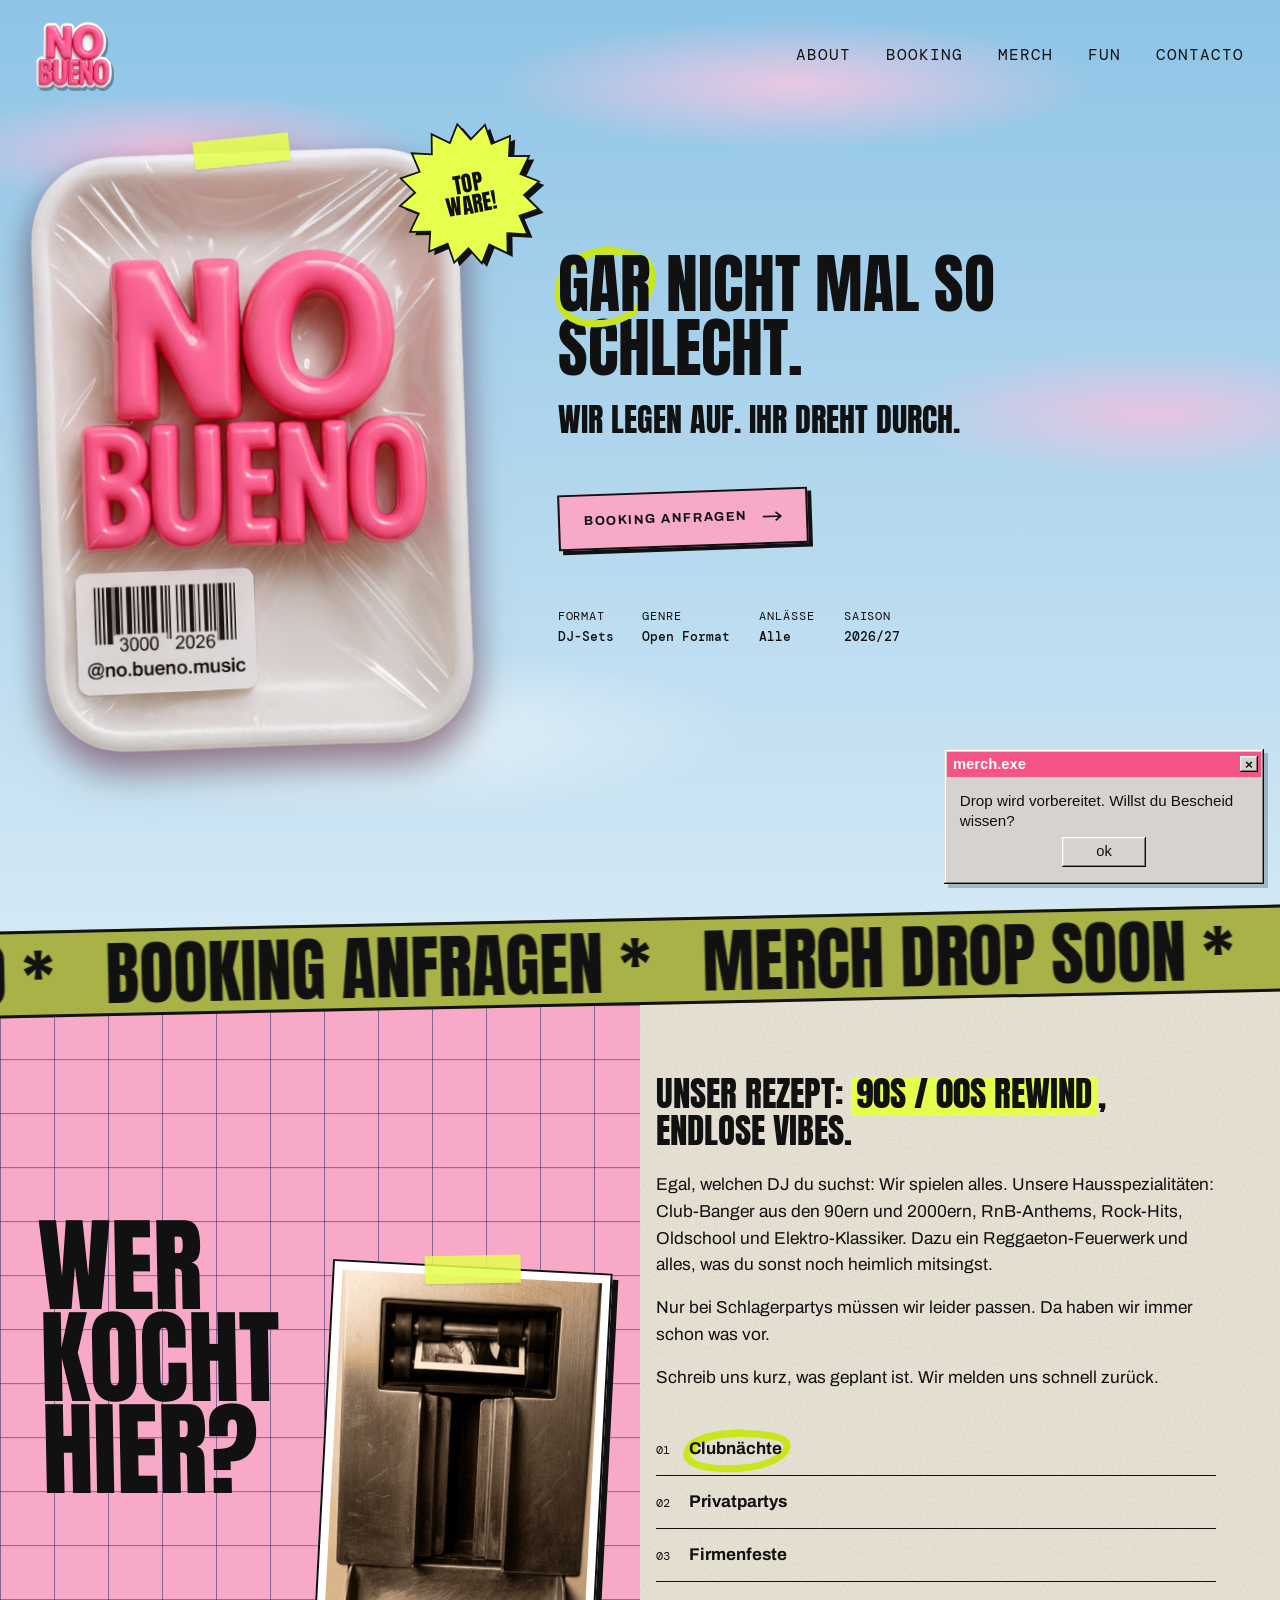
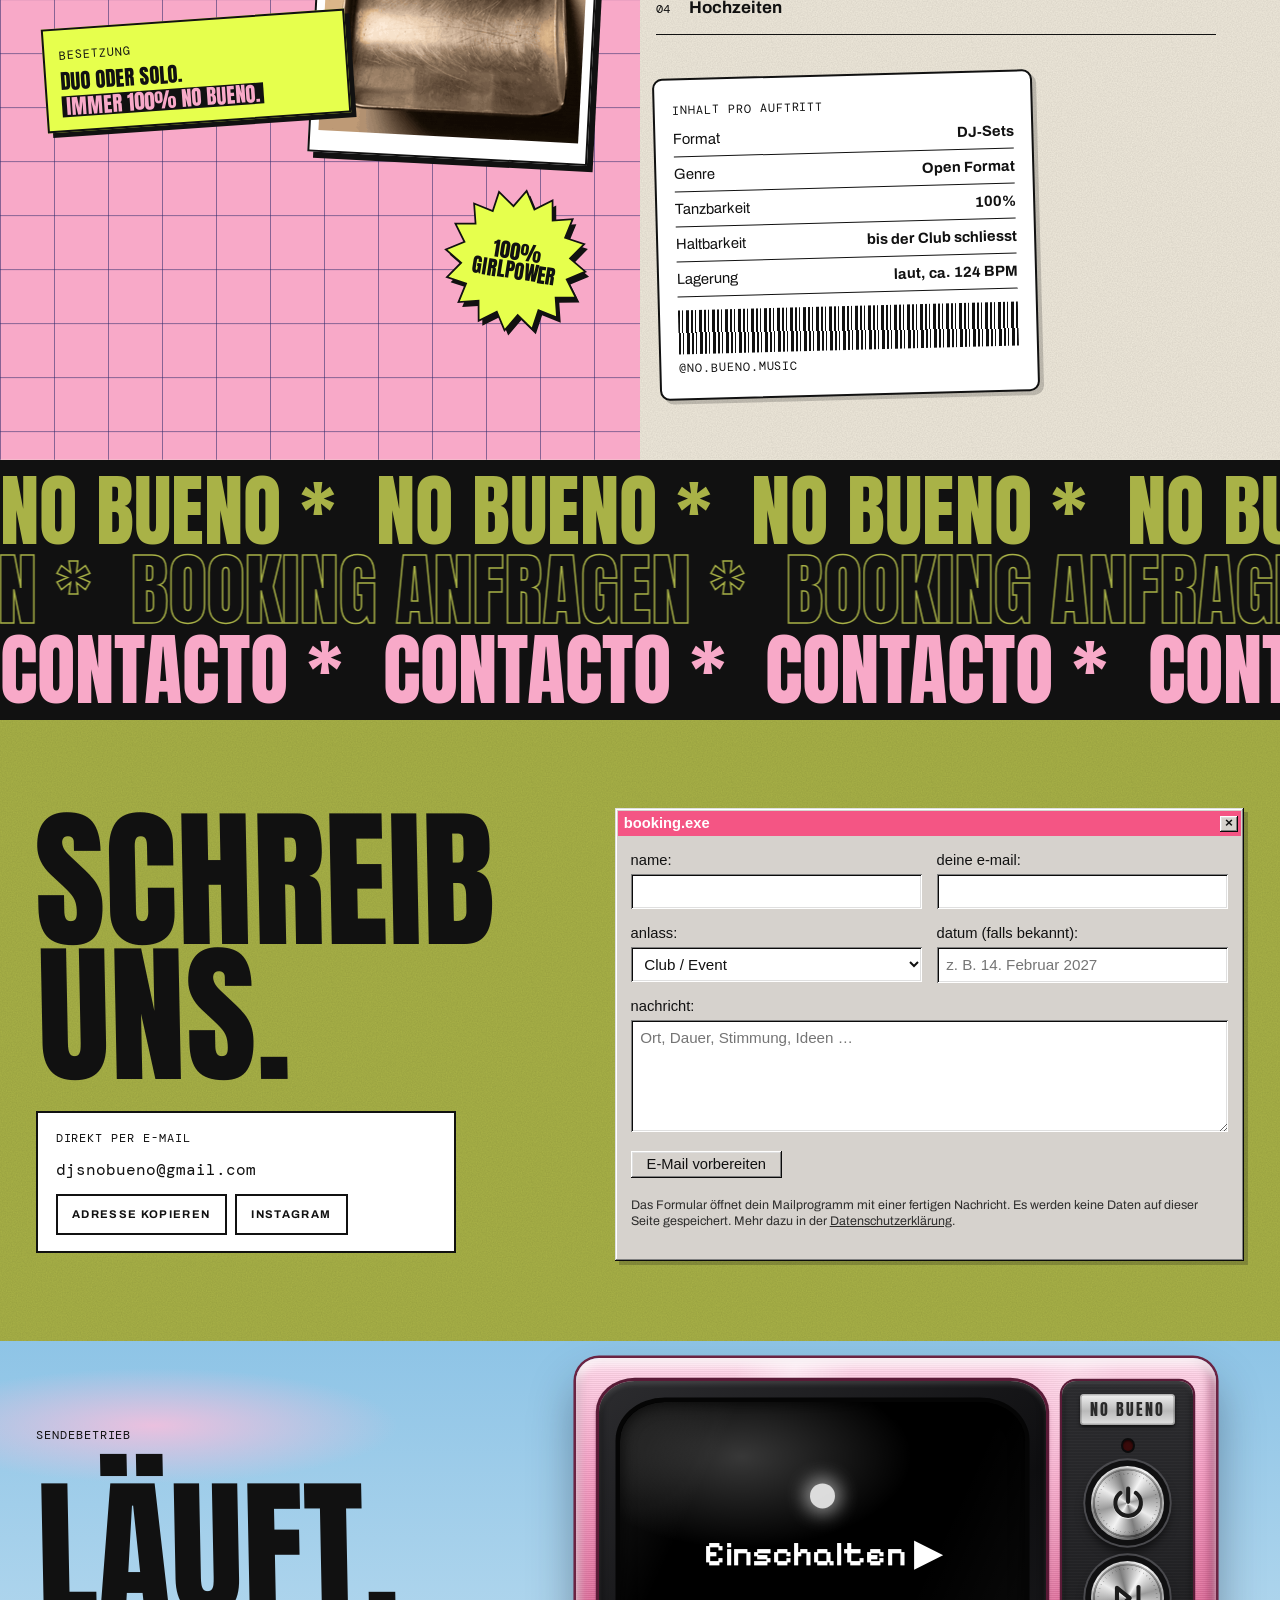
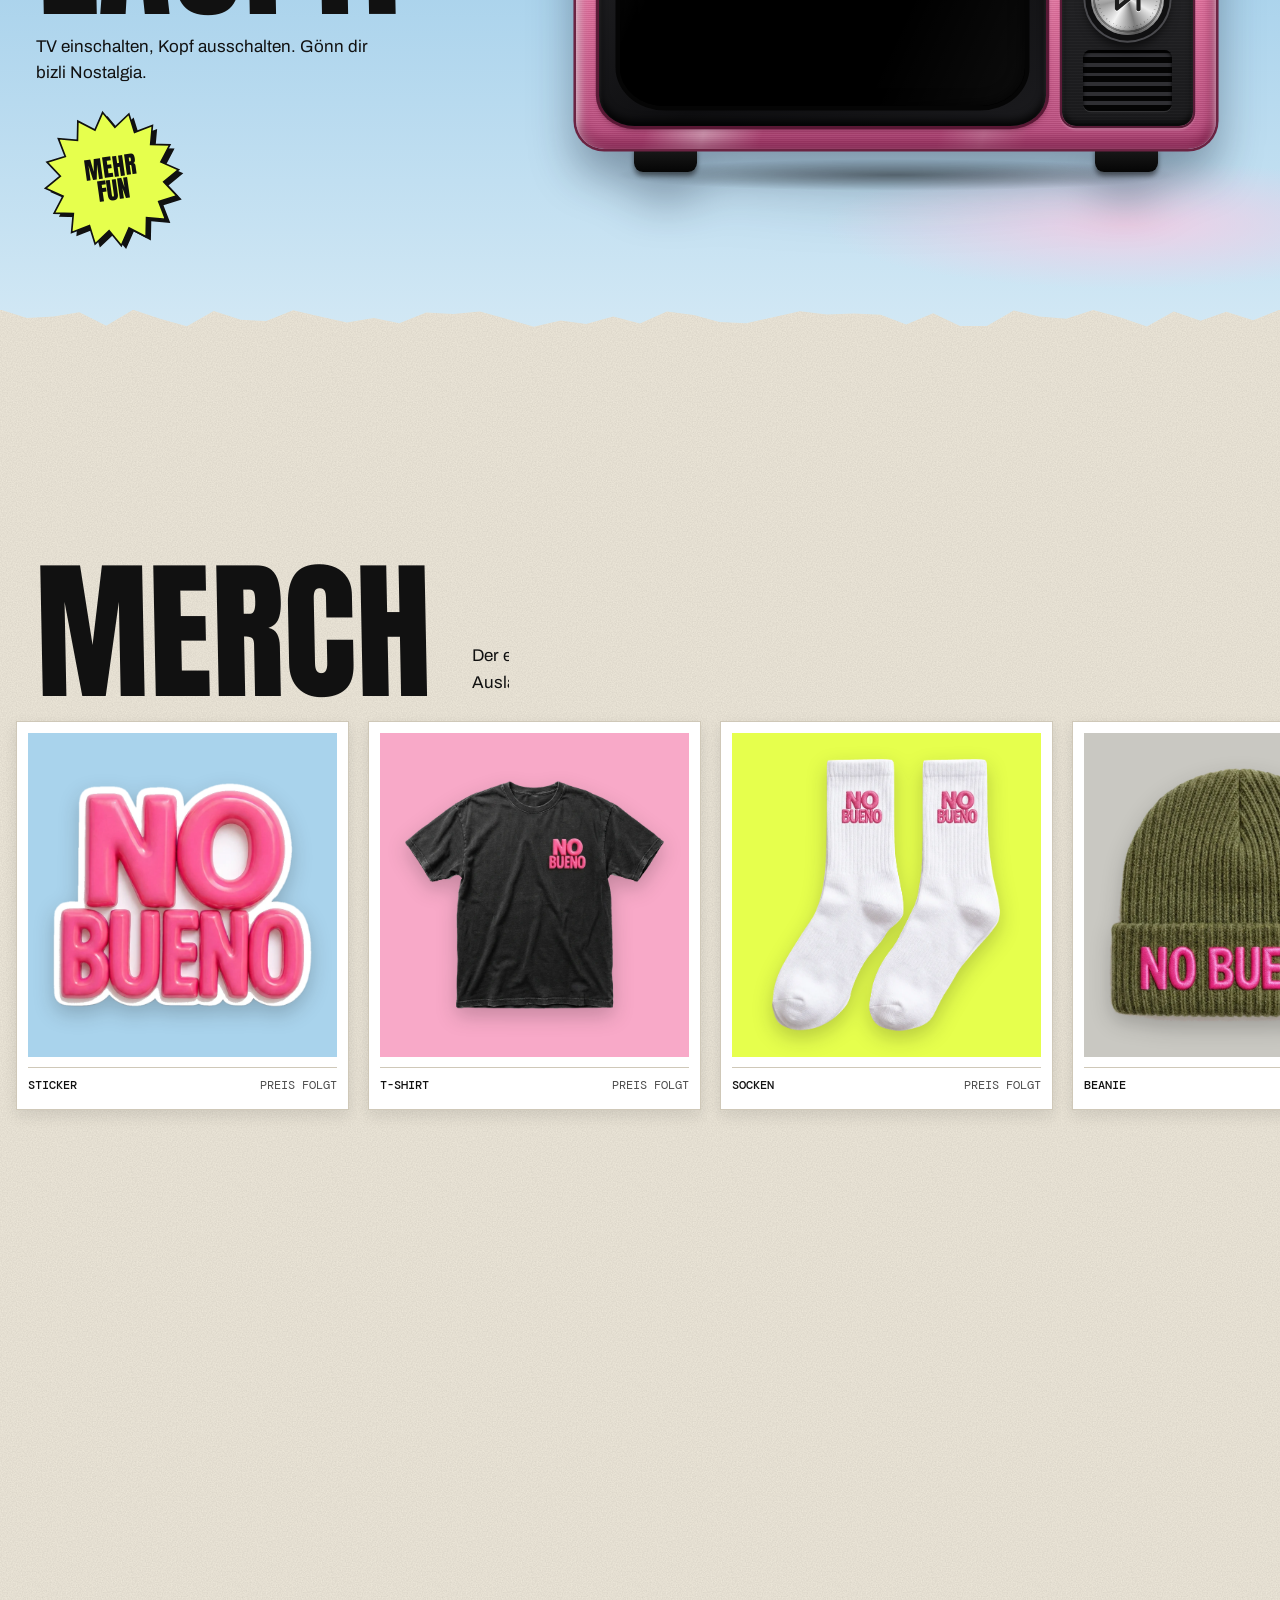
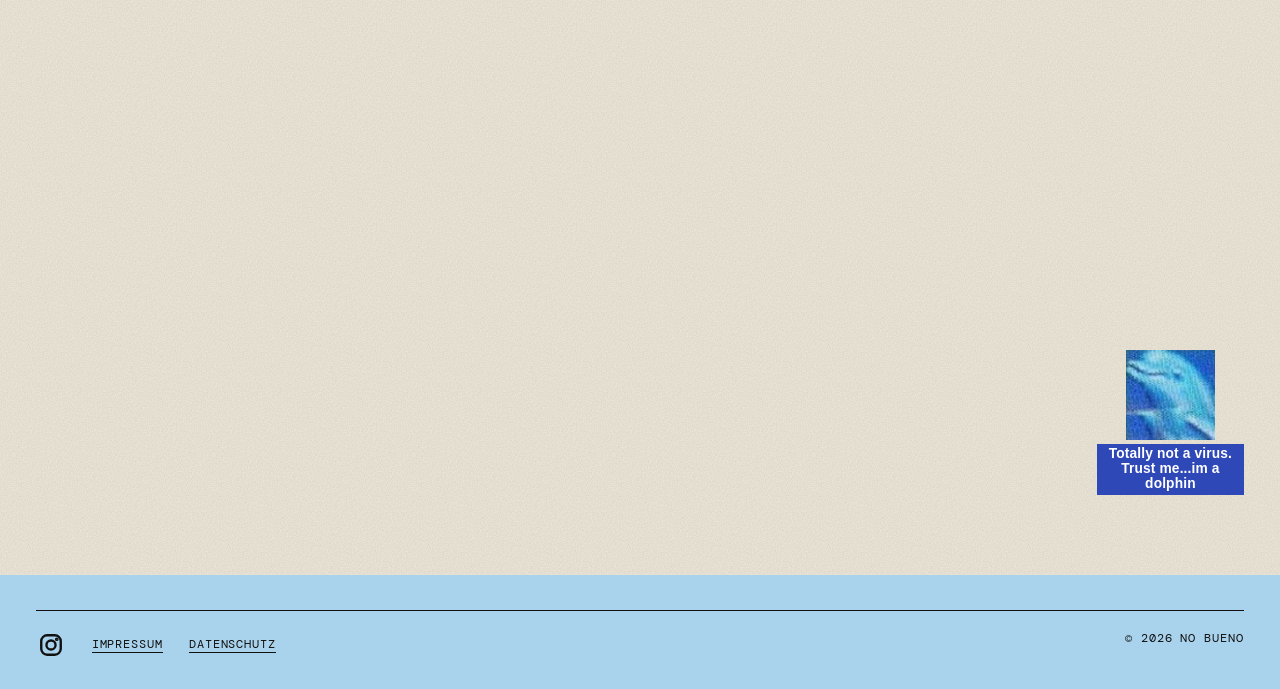
==== commit c2eebb8b: "Add files via upload" ====
--- a/index.html
+++ b/index.html
@@ -3,6 +3,8 @@
 <head>
 <meta charset="utf-8">
 <meta name="viewport" content="width=device-width, initial-scale=1, viewport-fit=cover">
+<meta name="color-scheme" content="only light">
+<meta name="supported-color-schemes" content="light">
 <meta name="claude:viewport-fit-sides" content="cover">
 <title>No Bueno</title>
 <script>(function(){var r=document.documentElement;if(!(window.matchMedia&&matchMedia('(prefers-reduced-motion: reduce)').matches)){r.classList.add('js-anim');setTimeout(function(){if(!window.__nbReady){r.classList.remove('js-anim')}},3500)}})();</script>
--- a/style.css
+++ b/style.css
@@ -884,3 +884,9 @@
   .mq-track { animation: none; flex-wrap: wrap; min-width: 0; }
   .mq-track[aria-hidden="true"] { display: none; }
 }
+
+/* v61.3: Browser-Dunkelmodus (Force Dark) ausschalten, Seite bleibt immer hell */
+:root{color-scheme:only light}
+
+/* v61.3: kein seitliches Wackeln auf dem Handy (rotierte Baender ragen sonst ueber den Rand) */
+html, body { overflow-x: clip; max-width: 100%; }
